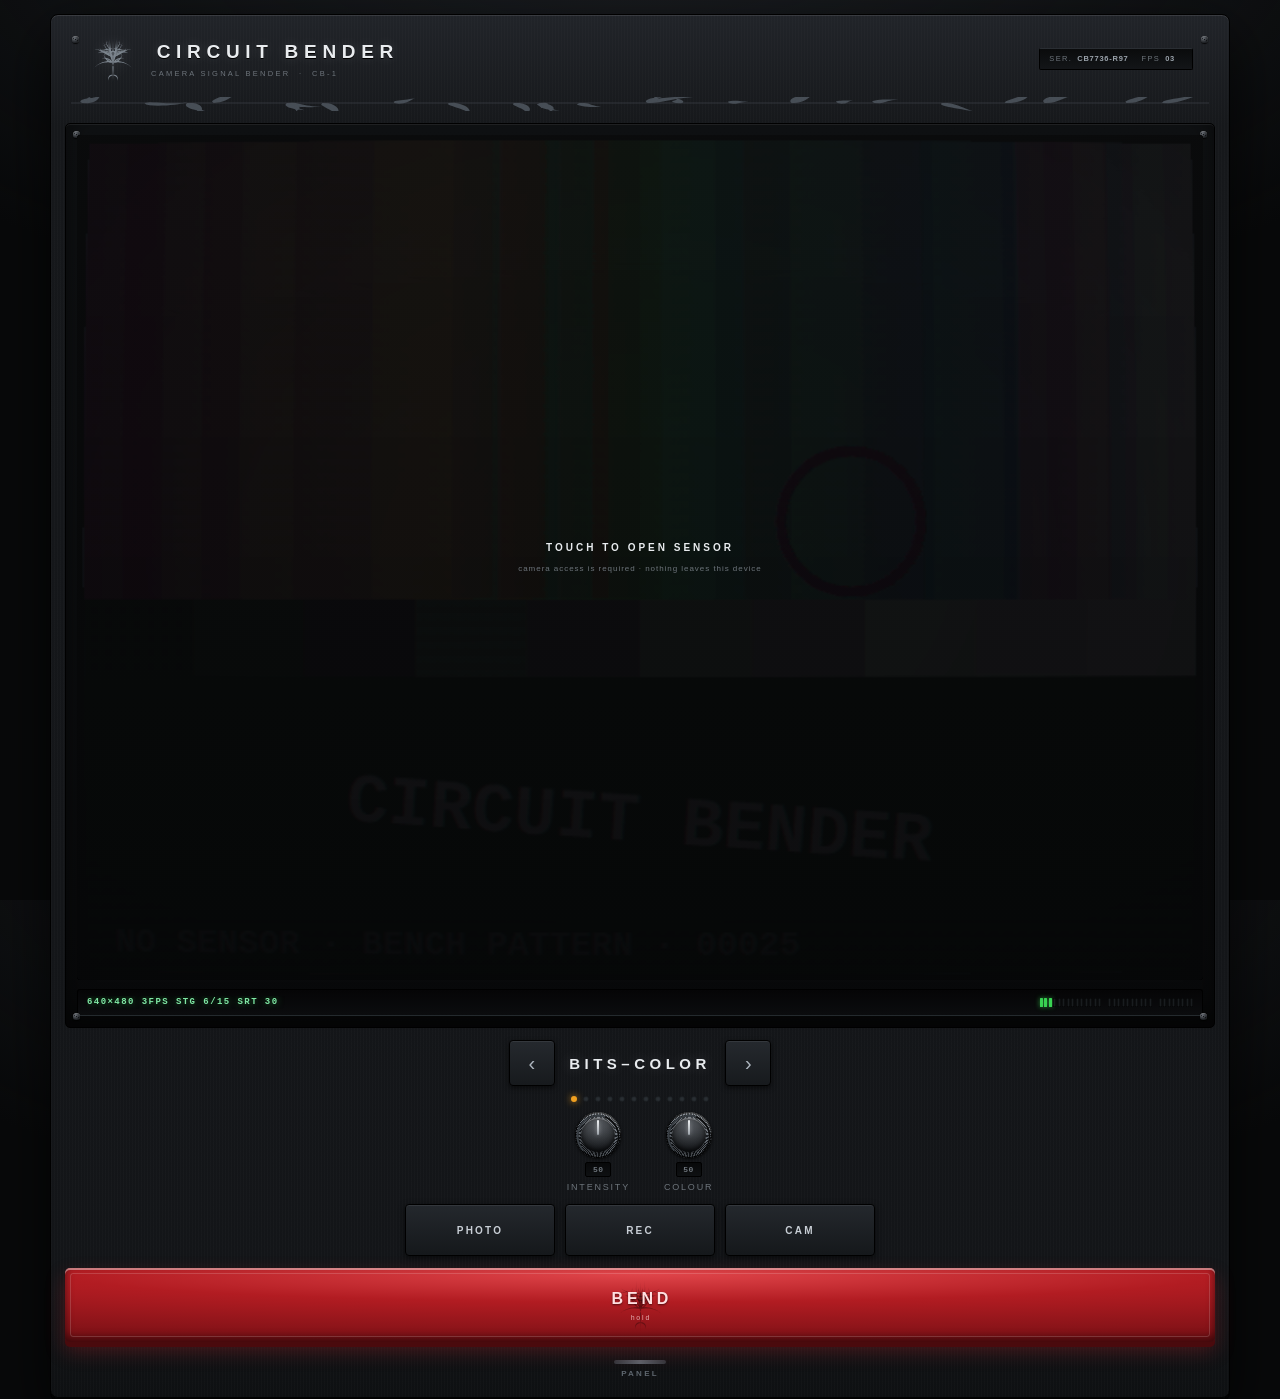
==== index.html @ ca51e0a1 "Decouple the device voice; retune all twelve bends around distinct mechanisms VOICE was applied unde" ====
<!doctype html>
<html lang="en">
<head>
<meta charset="utf-8">
<meta name="viewport" content="width=device-width,initial-scale=1,viewport-fit=cover">
<meta name="theme-color" content="#0d0e10">
<meta name="apple-mobile-web-app-capable" content="yes">
<meta name="apple-mobile-web-app-status-bar-style" content="black-translucent">
<meta name="description" content="CIRCUIT BENDER — bend your live camera signal in real time. Short the pins, turn the knobs, break the picture.">
<title>CIRCUIT BENDER</title>
<link rel="stylesheet" href="assets/css/panel.css?v=25">
<link rel="icon" href="data:image/svg+xml,%3Csvg xmlns='http://www.w3.org/2000/svg' viewBox='0 0 32 32'%3E%3Crect width='32' height='32' fill='%230d0e10'/%3E%3Cpath d='M16 3 L18 14 L27 12 L19 17 L25 26 L16 19 L7 26 L13 17 L5 12 L14 14 Z' fill='%23e8eaed'/%3E%3C/svg%3E">
</head>
<body>

<div class="device">

  <!-- ══ head ══ -->
  <header class="head">
    <i class="screw screw--tl"></i><i class="screw screw--tr"></i>
    <div class="head__mark" id="brandmark"></div>
    <div class="head__id">
      <b class="head__name">CIRCUIT BENDER</b>
      <span class="head__sub">CAMERA SIGNAL BENDER &nbsp;·&nbsp; CB-1</span>
    </div>
    <div class="head__plate">
      <span>SER.</span><b id="serial">——</b>
      <span>FPS</span><b id="fps">00</b>
    </div>
  </header>
  <div class="etch" id="rule-a"></div>

  <!-- ══ front door — twelve shorts, two knobs, the shutter ══ -->
  <section class="front" id="front">

  <section class="screen">
    <div class="screen__bezel">
      <i class="screw screw--tl"></i><i class="screw screw--tr"></i>
      <i class="screw screw--bl"></i><i class="screw screw--br"></i>
      <div class="tube">
        <canvas id="glass"></canvas>
        <div class="tube__glare"></div>
        <div class="flash" id="flash"></div>
        <button class="start" id="start" type="button">
          <b>TOUCH TO OPEN SENSOR</b>
          <em>camera access is required · nothing leaves this device</em>
        </button>
      </div>
      <div class="strip">
        <div class="crt" id="crt">STANDBY</div>
        <div class="meters" id="meters"></div>
      </div>
    </div>
  </section>

    <!-- the twelve, by the pins they short -->
    <div class="bendsel">
      <button class="bendsel__arrow" id="bend-prev" type="button" aria-label="previous bend">&lsaquo;</button>
      <b class="bendsel__name" id="bend-name">&mdash;</b>
      <button class="bendsel__arrow" id="bend-next" type="button" aria-label="next bend">&rsaquo;</button>
    </div>
    <div class="bendsel__dots" id="bend-dots"></div>

    <div class="front__knobs" id="front-knobs"></div>

    <div class="front__row">
      <button class="fbtn" id="b-shot" type="button"><b>PHOTO</b></button>
      <button class="fbtn fbtn--rec" id="b-rec" type="button"><b>REC</b></button>
      <button class="fbtn" id="b-cam" type="button"><b>CAM</b></button>
    </div>

    <button class="big" id="b-bend" type="button">
      <span class="big__ring"></span>
      <b>BEND</b><em>hold</em>
    </button>

    <button class="deep-handle" id="deep-handle" type="button">
      <i></i><span>PANEL</span>
    </button>
  </section>

  <!-- ══ deep layer — the probe, then the knobs it earned ══ -->
  <div class="deep" id="deep">
  <button class="deep-close" id="deep-close" type="button" aria-label="close panel">CLOSE PANEL</button>

  <!-- ══ transport ══ -->
  <section class="transport">
    <div class="transport__grid">
      <button class="pb pb--amber" id="b-scram" type="button"><b>SCRAMBLE</b><em>R</em></button>
      <button class="pb" id="b-hold"  type="button"><b>HOLD</b><em>F</em></button>
      <button class="pb pb--red" id="b-kill"  type="button"><b>KILL</b><em>X</em></button>
      <button class="pb" id="b-qual"  type="button"><b>MID</b><em>res</em></button>
    </div>
  </section>

  <!-- ══ rewire — short two pins of the imaginary sensor chip together ══ -->
  <section class="wire">
    <div class="wire__head">
      <i class="wire__led" id="wire-led"></i>
      <b>REWIRE</b>
      <em>drag one pin onto another to short them · tap a wire to cut it</em>
    </div>

    <div class="chip" id="chip">
      <div class="chip__col chip__col--l" id="pins-l"></div>
      <div class="chip__ic">
        <span class="chip__notch"></span>
        <span class="chip__name">CBX&#8209;01</span>
      </div>
      <div class="chip__col chip__col--r" id="pins-r"></div>
      <svg class="chip__wires" id="chip-wires" aria-hidden="true"></svg>
    </div>

    <div class="wire__read" id="wire-read">CHIP INTACT — NO BRIDGES</div>

    <div class="bay">
      <div class="bay__lab">AUTO<br>MOVE</div>
      <div class="bay__jacks" id="patchbay"></div>
      <div class="bay__hint">drag one onto a knob &rarr; that knob moves by itself. PULL removes it.</div>
    </div>
  </section>

  <div class="etch" id="rule-b"></div>

  <!-- ══ rack ══ -->
  <main class="rack" id="rack"></main>

  <footer class="foot">
    <i class="screw screw--bl"></i><i class="screw screw--br"></i>
    <span>CIRCUIT BENDER CB-1 · NO SIGNAL LEAVES THIS DEVICE · <b id="foot-ser"></b></span>
    <span class="foot__keys">SPACE bend · R scramble · F hold · C frame · V tape · X kill
      &nbsp;|&nbsp; shift-drag = fine · double-click = default · tap a number to type one</span>
  </footer>
  </div><!-- /.deep -->
</div>

<script src="assets/js/sigil.js?v=25"></script>
<script src="assets/js/ui.js?v=25"></script>
<script src="assets/js/engine.js?v=25"></script>
<script src="assets/js/app.js?v=25"></script>
<script>document.getElementById('foot-ser').textContent = localStorage.getItem('circuitbender.serial')||'';</script>
</body>
</html>
---- assets/css/panel.css ----
/* ══════════════════════════════════════════════════════════════
   CIRCUIT BENDER CB-1 — enclosure

   Two references, held together:
   · SONY, c.1981-95 — graphite and brushed silver, ribbed slide switches,
     engraved scales with numerals, tiny wide-tracked type, restraint. The
     object is a real consumer product, not a kitchen-table build.
   · CYBER SIGILISM — the silkscreen. Hairline tapering thorns, barbed
     junctions, a bilateral spine. Grown from the unit's serial, so no two
     panels carry the same marks.
   ══════════════════════════════════════════════════════════════ */

:root{
  --bg:#08090a;
  --case:#141619;
  --panel:#191b1f;
  --panel-hi:#1f2226;
  --inset:#0c0d0f;
  --metal-a:#42464c;
  --metal-b:#22252a;
  --metal-c:#2c3036;
  --edge:#000;
  --hair:rgba(255,255,255,.055);
  --dim:#6d747b;
  --mid:#9aa2aa;
  --hot:#e9ecef;
  --red:#d8232a;
  --grn:#39d353;
  --amb:#f0a020;
  --blu:#4fc8ff;
  --gap:10px;
  --r:3px;
}

*{ box-sizing:border-box; margin:0; padding:0; }
html,body{ height:100%; }
body{
  background:
    radial-gradient(120% 80% at 50% -10%, #1b1e22 0%, transparent 60%),
    var(--bg);
  color:var(--mid);
  font:400 11px/1.4 -apple-system,BlinkMacSystemFont,"Helvetica Neue",Inter,Arial,sans-serif;
  -webkit-font-smoothing:antialiased;
  overscroll-behavior:none;
  -webkit-user-select:none; user-select:none;
  -webkit-tap-highlight-color:transparent;
  padding:14px 12px calc(14px + env(safe-area-inset-bottom));
}
body.is-fault{ filter:saturate(.2); }

/* ── the enclosure ─────────────────────────────────────────── */
.device{
  max-width:1180px; margin:0 auto;
  background:
    /* fine vertical brush, the way a Sony fascia catches light */
    repeating-linear-gradient(90deg, rgba(255,255,255,.014) 0 1px, transparent 1px 3px),
    linear-gradient(180deg, #212429 0%, #16181b 8%, #131518 92%, #0e1012 100%);
  border-radius:8px;
  border:1px solid #000;
  box-shadow:
    inset 0 1px 0 rgba(255,255,255,.10),
    inset 0 -1px 0 rgba(0,0,0,.9),
    0 22px 60px rgba(0,0,0,.75),
    0 2px 0 #000;
  padding:14px;
  position:relative;
}

/* ── screws ───────────────────────────────────────────────── */
.screw{
  position:absolute; width:7px; height:7px; border-radius:50%;
  background:radial-gradient(circle at 35% 30%, #6a6f76, #24272b 62%, #0d0f11);
  box-shadow:inset 0 .5px 0 rgba(255,255,255,.35), 0 1px 1px rgba(0,0,0,.8);
}
.screw::after{
  content:''; position:absolute; inset:2px 1px; border-radius:1px;
  background:linear-gradient(180deg, transparent 42%, rgba(0,0,0,.75) 42% 58%, transparent 58%);
  transform:rotate(28deg);
}
.screw--tl{ left:7px;  top:7px; }
.screw--tr{ right:7px; top:7px; }
.screw--bl{ left:7px;  bottom:7px; }
.screw--br{ right:7px; bottom:7px; }

/* ── head ─────────────────────────────────────────────────── */
.head{
  display:flex; align-items:center; gap:12px;
  padding:4px 22px 12px;
  position:relative;
}
.head__mark{ color:#7d868f; flex:0 0 auto; line-height:0;
  filter:drop-shadow(0 0 8px rgba(233,236,239,.14)); }
.head__id{ flex:1 1 auto; min-width:0; }
.head__name{
  display:block; font-size:19px; font-weight:800; letter-spacing:.30em;
  color:var(--hot); text-indent:.30em;
  text-shadow:0 1px 0 #000, 0 0 14px rgba(233,236,239,.16);
}
.head__sub{
  display:block; font-size:7.5px; letter-spacing:.30em; color:var(--dim);
  margin-top:3px;
}
.head__plate{
  flex:0 0 auto; display:flex; gap:5px; align-items:baseline;
  font-size:7.5px; letter-spacing:.18em; color:var(--dim);
  background:linear-gradient(180deg,#0a0b0c,#131518);
  border:1px solid #000; border-top-color:#2a2e33;
  border-radius:2px; padding:5px 9px;
}
.head__plate b{ color:var(--mid); font-weight:600; letter-spacing:.10em; }
.head__plate span + b{ margin-right:8px; }

/* ── sigil etch rule ──────────────────────────────────────── */
.etch{
  color:#474e56; line-height:0; margin:0 6px 12px;
  height:14px; overflow:hidden;
}
.etch svg{ width:100%; height:14px; display:block; }

/* ── top block: screen beside transport on a desk, stacked on a phone ── */
.top{
  display:grid; gap:12px; margin-bottom:12px;
  grid-template-columns:minmax(0,1.15fr) minmax(0,1fr);
  grid-template-areas:'screen transport' 'screen wire';
  align-items:start;
}
.screen{ grid-area:screen; }
.transport{ grid-area:transport; }
.wire{ grid-area:wire; }
@media (max-width:900px){
  .top{ grid-template-columns:1fr; grid-template-areas:'screen' 'transport' 'wire'; }
}
.screen__bezel{
  position:relative; padding:11px;
  background:linear-gradient(180deg,#0f1113,#08090a);
  border:1px solid #000;
  border-radius:5px;
  box-shadow:inset 0 1px 0 rgba(255,255,255,.07), inset 0 -14px 26px rgba(0,0,0,.55);
}
.tube{
  position:relative; overflow:hidden;
  border-radius:4px;
  background:#000;
  box-shadow:inset 0 0 0 1px #000, inset 0 0 44px rgba(0,0,0,.95);
  aspect-ratio:4/3;
  max-height:min(56vh, 430px);
}
@supports not (aspect-ratio:1){ .tube{ height:340px; } }
#glass{
  display:block; width:100%; height:100%; object-fit:contain;
  image-rendering:auto;
}
.tube__glare{
  position:absolute; inset:0; pointer-events:none;
  background:
    radial-gradient(130% 90% at 50% -18%, rgba(255,255,255,.09), transparent 55%),
    radial-gradient(100% 100% at 50% 50%, transparent 58%, rgba(0,0,0,.55) 100%);
}
.flash{ position:absolute; inset:0; background:#fff; opacity:0; pointer-events:none; }
.flash.go{ animation:fl .22s ease-out; }
@keyframes fl{ from{ opacity:.85 } to{ opacity:0 } }

.start{
  position:absolute; inset:0; display:flex; flex-direction:column;
  align-items:center; justify-content:center; gap:8px;
  background:linear-gradient(180deg,rgba(10,11,12,.94),rgba(6,7,8,.97));
  border:0; cursor:pointer; color:var(--mid); font:inherit;
}
.start b{ font-size:10px; letter-spacing:.30em; color:var(--hot); }
.start em{ font-size:8px; letter-spacing:.12em; font-style:normal; color:var(--dim); }

/* ── CRT readout strip ────────────────────────────────────── */
.strip{
  display:flex; align-items:center; gap:12px; margin-top:9px;
  background:linear-gradient(180deg,#050506,#0b0c0e);
  border:1px solid #000; border-bottom-color:#242a2e;
  border-radius:3px; padding:6px 9px;
}
.crt{
  flex:1 1 auto; min-width:0; overflow:hidden; white-space:nowrap;
  font:600 9px/1.5 ui-monospace,SFMono-Regular,Menlo,monospace;
  letter-spacing:.16em; color:#7fe6a4;
  text-shadow:0 0 7px rgba(57,211,83,.55);
}
.meters{ display:flex; gap:7px; flex:0 0 auto; }
.meter{ display:flex; gap:1.5px; align-items:center; }
.meter i{
  width:3px; height:9px; border-radius:.5px;
  background:#191c1f; box-shadow:inset 0 0 0 .5px #000;
  transition:background .09s linear;
}
.meter i.on{ background:var(--grn); box-shadow:0 0 5px rgba(57,211,83,.75); }
.meter--amber i.on{ background:var(--amb); box-shadow:0 0 5px rgba(240,160,32,.75); }
.meter--red i.on{ background:var(--red); box-shadow:0 0 6px rgba(216,35,42,.85); }

/* ── transport ────────────────────────────────────────────── */
.transport{ display:flex; gap:12px; align-items:stretch; }

.big{
  flex:0 0 auto; width:118px;
  position:relative; border:0; cursor:pointer; font:inherit;
  border-radius:5px; padding:14px 0 12px;
  color:#ffdfe0;
  background:
    radial-gradient(120% 90% at 50% 8%, #e0454a 0%, #b21c22 42%, #7d1116 100%);
  box-shadow:
    inset 0 2px 0 rgba(255,255,255,.42),
    inset 0 -4px 8px rgba(0,0,0,.55),
    0 5px 0 #4a0a0d,
    0 9px 20px rgba(216,35,42,.28);
  transition:transform .05s, box-shadow .05s;
  touch-action:none;
}
.big b{ display:block; font-size:16px; font-weight:800; letter-spacing:.24em; text-indent:.24em;
        text-shadow:0 1px 2px rgba(0,0,0,.55); }
.big em{ display:block; font-style:normal; font-size:7px; letter-spacing:.26em;
         opacity:.72; margin-top:3px; text-indent:.26em; }
.big__ring{
  position:absolute; inset:5px; border-radius:3px;
  border:1px solid rgba(255,255,255,.16); pointer-events:none;
}
.big__sig{
  position:absolute; inset:0; display:flex; align-items:center; justify-content:center;
  pointer-events:none; color:rgba(0,0,0,.30); line-height:0;
}
.big__sig svg{ width:78%; height:78%; }
.big b, .big em{ position:relative; z-index:1; }
.big.on{
  transform:translateY(4px);
  box-shadow:inset 0 2px 0 rgba(255,255,255,.28), inset 0 -2px 6px rgba(0,0,0,.6),
             0 1px 0 #4a0a0d, 0 0 34px rgba(255,60,66,.6);
}

.transport__grid{
  flex:1 1 auto; display:grid; gap:6px;
  grid-template-columns:repeat(auto-fit,minmax(76px,1fr));
}
.pb{
  border:1px solid #000; border-radius:3px; cursor:pointer; font:inherit;
  padding:8px 4px 6px; color:var(--mid);
  background:linear-gradient(180deg,#2b2f34 0%,#1c1f23 52%,#15171a 100%);
  box-shadow:inset 0 1px 0 rgba(255,255,255,.16), inset 0 -2px 4px rgba(0,0,0,.5), 0 2px 0 #000;
  transition:transform .05s, box-shadow .05s, color .12s;
}
.pb b{ display:block; font-size:8.5px; font-weight:700; letter-spacing:.17em; }
.pb em{ display:block; font-style:normal; font-size:6.5px; letter-spacing:.2em;
        color:#565d64; margin-top:3px; }
.pb:active{ transform:translateY(2px); box-shadow:inset 0 1px 3px rgba(0,0,0,.7); }
.pb.on{ color:var(--hot); box-shadow:inset 0 0 0 1px rgba(255,255,255,.14),
        inset 0 1px 0 rgba(255,255,255,.2), 0 0 16px rgba(233,236,239,.14), 0 2px 0 #000; }
.pb--red.on, .pb--rec.on{ color:#ffd9da; background:linear-gradient(180deg,#8e191e,#5d1114);
        box-shadow:0 0 20px rgba(216,35,42,.55), inset 0 1px 0 rgba(255,255,255,.25); }
.pb--rec.on b::before{
  content:'●'; color:#ff4b52; margin-right:5px; animation:blip 1s steps(2,end) infinite;
}
@keyframes blip{ 50%{ opacity:.15 } }
.pb--amber:active{ color:var(--amb); }

/* ── patch bay ────────────────────────────────────────────── */
.bay{
  display:flex; align-items:center; gap:12px;
  background:linear-gradient(180deg,#111316,#0b0c0e);
  border:1px solid #000; border-top-color:#262a2f; border-radius:4px;
  padding:8px 11px;
}
.bay__lab{
  flex:0 0 auto; font-size:7px; font-weight:700; letter-spacing:.22em;
  color:var(--dim); line-height:1.5;
}
.bay__jacks{ display:flex; gap:9px; flex:0 0 auto; }
.bay__hint{
  flex:1 1 auto; text-align:right; font-size:7px; letter-spacing:.14em; color:#4d545a;
}
.jack{
  --c:#4fc8ff;
  display:flex; flex-direction:column; align-items:center; gap:4px;
  background:none; border:0; cursor:pointer; font:inherit; padding:2px;
}
.jack__hole{
  width:19px; height:19px; border-radius:50%;
  background:radial-gradient(circle at 50% 42%, #000 0 32%, #35393f 34%, #1a1d21 62%, #0a0b0c 100%);
  box-shadow:inset 0 1px 0 rgba(255,255,255,.22), 0 1px 2px rgba(0,0,0,.8);
  display:block; transition:box-shadow .14s;
}
.jack__cap{ font-size:6.5px; letter-spacing:.16em; color:var(--dim); }
.jack.armed .jack__hole{
  box-shadow:inset 0 1px 0 rgba(255,255,255,.22), 0 0 0 2px var(--c), 0 0 16px var(--c);
}
.jack.armed .jack__cap{ color:var(--hot); }
.jack--clr{ --c:#8a9199; }
body.is-patching .mod__body{ cursor:crosshair; }
body.is-patching .knob, body.is-patching .fader{ box-shadow:0 0 0 1px rgba(255,255,255,.2); }

/* ── rack ─────────────────────────────────────────────────── */
.rack{
  position:relative;
  display:grid; gap:var(--gap);
  grid-template-columns:repeat(auto-fill,minmax(215px,1fr));
  align-items:start;
}
/* the silkscreen: one large grown sigil sitting under the whole rack, at the
   threshold of visible — the way a real fascia carries a printed mark */
.rack__wash{
  position:absolute; inset:-10px; pointer-events:none; z-index:0;
  color:#22262b; display:flex; align-items:center; justify-content:center;
  overflow:hidden;
}
.rack__wash svg{ width:min(78%,760px); height:auto; opacity:.5; }
.mod{ position:relative; z-index:1; }
.mod{
  background:linear-gradient(180deg,var(--panel-hi) 0%,var(--panel) 18%,#141619 100%);
  border:1px solid #000; border-top-color:#2b2f35;
  border-radius:var(--r);
  box-shadow:inset 0 1px 0 rgba(255,255,255,.07), 0 2px 6px rgba(0,0,0,.5);
  padding:8px 9px 11px;
  transition:opacity .18s, filter .18s;
}
.mod--wide{ grid-column:span 2; }
.mod.off{ opacity:.34; filter:grayscale(1) brightness(.8); }

.mod__head{
  display:flex; align-items:center; gap:8px;
  padding-bottom:7px; margin-bottom:9px;
  border-bottom:1px solid rgba(255,255,255,.05);
  box-shadow:0 1px 0 rgba(0,0,0,.55);
}
.mod__name{ flex:1 1 auto; min-width:0; }
.mod__name b{ display:block; font-size:8.5px; font-weight:700; letter-spacing:.2em; color:var(--mid); }
.mod__name em{ display:block; font-style:normal; font-size:6.5px; letter-spacing:.12em;
               color:#4e555c; margin-top:2px; }
.mod__sigil{ flex:0 0 auto; color:#3f464e; line-height:0; opacity:.9; }
.mod.off .mod__sigil{ color:#22262a; }

.mod__body{
  display:flex; flex-wrap:wrap; gap:12px 14px; align-items:flex-start;
}

/* ── control shell ────────────────────────────────────────── */
.ctl{
  --patch:transparent;
  flex:0 0 auto;
  display:flex; flex-direction:column; align-items:center; gap:4px;
  position:relative;
}
.ctl__cap{
  font-size:6.5px; letter-spacing:.16em; color:var(--dim);
  text-align:center; white-space:nowrap; max-width:88px; overflow:hidden;
  text-overflow:ellipsis;
}
.ctl.is-patched .ctl__cap{ color:var(--hot); }
.ctl.is-patched::after{
  content:''; position:absolute; left:50%; top:-3px; width:5px; height:5px;
  margin-left:-2.5px; border-radius:50%;
  background:var(--patch); box-shadow:0 0 7px var(--patch);
}
/* the live value, always visible — not a tooltip that appears on drag */
.num{
  font:600 8px/1 ui-monospace,SFMono-Regular,Menlo,monospace;
  letter-spacing:.06em; color:var(--dim);
  background:linear-gradient(180deg,#08090a,#0e1012);
  border:1px solid #000; border-radius:2px;
  padding:2.5px 5px; cursor:text; min-width:26px; text-align:center;
  transition:color .12s, box-shadow .12s;
}
.ctl:not(.is-zero) .num{ color:#8fe6b0; box-shadow:inset 0 0 8px rgba(57,211,83,.14); }

/* ── KNOB ─────────────────────────────────────────────────── */
/* aspect-ratio pinned AND flex frozen. inside a flex column a knob will
   otherwise be squashed to an ellipse the instant the row runs tight —
   which is exactly what happened before. */
.knob{
  --d:46px; --t:0;
  position:relative;
  width:var(--d); height:var(--d);
  min-width:var(--d); min-height:var(--d);
  aspect-ratio:1 / 1;
  flex:0 0 auto;
  cursor:ns-resize; touch-action:none;
  border-radius:50%;
  outline:none;
}
.knob__arc{ position:absolute; inset:-4px; width:calc(100% + 8px); height:calc(100% + 8px);
            pointer-events:none; overflow:visible; }
.knob__trk{ fill:none; stroke:#0a0b0c; stroke-width:3.2; stroke-linecap:round; }
.knob__val{
  fill:none; stroke:var(--grn); stroke-width:3.2; stroke-linecap:round;
  stroke-dasharray:0 199;
  filter:drop-shadow(0 0 3px rgba(57,211,83,.65));
  transition:stroke-dasharray .04s linear;
}
.ctl.is-zero .knob__val{ stroke:#3a4046; filter:none; }
.ctl.is-patched .knob__val{ stroke:var(--patch); filter:drop-shadow(0 0 4px var(--patch)); }

.knob__ring{
  position:absolute; inset:0; border-radius:50%;
  background:
    /* the fine ribbed collar — Sony's knurl, not a chunky synth grip */
    repeating-conic-gradient(from 0deg,
      #6e757d 0deg 2.2deg, #191c20 2.2deg 4.4deg);
  box-shadow:inset 0 0 0 1px #000, 0 1px 3px rgba(0,0,0,.85);
}
/* a soft top-light across the collar so it reads as a turned metal edge
   rather than a flat dazzle pattern */
.knob__ring::after{
  content:''; position:absolute; inset:0; border-radius:50%;
  background:linear-gradient(200deg, rgba(255,255,255,.34) 0%, rgba(255,255,255,0) 42%,
                             rgba(0,0,0,.55) 100%);
}
.knob__body{
  position:absolute; inset:6px; border-radius:50%;
  background:
    linear-gradient(180deg, rgba(255,255,255,.13), rgba(0,0,0,.3)),
    radial-gradient(circle at 50% 32%, #4a4f56 0%, #2b2f34 46%, #1a1d21 76%, #101214 100%);
  box-shadow:
    inset 0 1px 0 rgba(255,255,255,.30),
    inset 0 -2px 5px rgba(0,0,0,.7),
    0 1px 2px rgba(0,0,0,.6);
}
.knob__ptr{
  position:absolute; left:50%; top:50%;
  width:2px; height:44%;
  transform-origin:50% 100%;
  transform:translate(-50%,-100%) rotate(-138deg);
  background:linear-gradient(180deg,#f2f4f6,#9aa1a8);
  border-radius:1px;
  box-shadow:0 0 4px rgba(255,255,255,.35);
}
.knob:focus-visible{ box-shadow:0 0 0 2px var(--blu); }
.knob.is-live .knob__body{ box-shadow:inset 0 1px 0 rgba(255,255,255,.4),
                           inset 0 -2px 5px rgba(0,0,0,.7), 0 0 14px rgba(79,200,255,.35); }

/* ── SLIDE SWITCH — the Sony control ──────────────────────── */
.ctl--slide{ --n:2; --tw:24px; width:calc(var(--n) * 30px + 16px); max-width:158px; }
.slide{
  width:100%; padding:3px; cursor:ew-resize; touch-action:none; outline:none;
  border-radius:3px;
}
.slide__track{
  position:relative; height:22px; border-radius:2px;
  background:linear-gradient(180deg,#060708,#101214);
  box-shadow:inset 0 1px 3px rgba(0,0,0,.9), inset 0 -1px 0 rgba(255,255,255,.06);
}
.slide__thumb{
  position:absolute; top:2px; bottom:2px; left:1px; width:var(--tw);
  border-radius:2px;
  display:flex; align-items:center; justify-content:center; gap:2px;
  background:linear-gradient(180deg,#3c4147 0%,#292d32 55%,#1a1d21 100%);
  box-shadow:inset 0 1px 0 rgba(255,255,255,.4), inset 0 -2px 4px rgba(0,0,0,.6),
             0 1px 2px rgba(0,0,0,.75);
  transition:left .11s cubic-bezier(.3,1.4,.5,1);
}
.slide__thumb i{
  width:1.5px; height:11px; border-radius:.5px;
  background:linear-gradient(180deg,rgba(255,255,255,.30),rgba(0,0,0,.55));
}
.slide.is-live .slide__thumb{ transition:none; box-shadow:inset 0 1px 0 rgba(255,255,255,.5),
                              0 0 12px rgba(79,200,255,.4); }
.slide:focus-visible .slide__track{ box-shadow:0 0 0 2px var(--blu); }
.slide__marks{
  display:flex; width:100%; padding:0 2px; margin-top:1px;
}
.slide__mark{
  font-size:5.5px; letter-spacing:.04em; color:#4b5158; cursor:pointer;
  padding:3px 0 0; position:relative; flex:1 1 0; text-align:center;
  white-space:nowrap;
}
.slide__mark::before{
  content:''; position:absolute; left:50%; top:-2px; width:1px; height:3px;
  background:#3a4046;
}
.slide__mark.on{ color:var(--hot); }
.slide__mark.on::before{ background:var(--grn); box-shadow:0 0 4px var(--grn); }

/* ── FADER — engraved 0–10 scale, Sony volume ─────────────── */
.ctl--fader{ --ch:19px; }
.fader{
  position:relative; display:flex; gap:5px; height:80px;
  cursor:ns-resize; touch-action:none; outline:none;
}
.fader__scale{ position:relative; width:13px; }
.fader__tick{
  position:absolute; right:0; width:5px; height:1px; background:#3d434a;
  transform:translateY(50%);
}
.fader__tick.maj{ width:8px; background:#5b626a; }
.fader__tick b{
  position:absolute; right:9px; top:-4.5px;
  font-size:5.5px; font-weight:600; color:#565d65; letter-spacing:0;
}
.fader__slot{
  position:relative; width:22px; border-radius:2px;
  background:linear-gradient(90deg,#0a0b0c,#141619 45%,#0a0b0c);
  box-shadow:inset 0 0 0 1px #000, inset 1px 0 3px rgba(0,0,0,.8);
}
.fader__slot::before{
  content:''; position:absolute; left:50%; top:6px; bottom:6px; width:2px;
  margin-left:-1px; border-radius:1px;
  background:linear-gradient(180deg,#000,#1a1d21);
  box-shadow:inset 0 0 2px rgba(0,0,0,.9);
}
.fader__cap{
  position:absolute; left:-2px; right:-2px; height:var(--ch);
  display:flex; flex-direction:column; align-items:center; justify-content:center; gap:2px;
  border-radius:2px;
  background:linear-gradient(180deg,#4a4f56 0%,#2d3137 48%,#191c20 100%);
  box-shadow:inset 0 1px 0 rgba(255,255,255,.42), inset 0 -2px 4px rgba(0,0,0,.6),
             0 2px 4px rgba(0,0,0,.8);
}
.fader__cap i{ width:12px; height:1.5px; border-radius:.5px;
               background:linear-gradient(180deg,rgba(255,255,255,.28),rgba(0,0,0,.5)); }
.fader__cap::after{
  content:''; position:absolute; left:2px; right:2px; height:1px;
  background:var(--grn); box-shadow:0 0 5px var(--grn);
}
.ctl.is-zero .fader__cap::after{ background:#3a4046; box-shadow:none; }
.fader.is-live .fader__cap{ box-shadow:inset 0 1px 0 rgba(255,255,255,.5), 0 0 14px rgba(79,200,255,.4); }
.fader:focus-visible .fader__slot{ box-shadow:0 0 0 2px var(--blu); }

/* ── ROCKER ───────────────────────────────────────────────── */
.rock{ display:flex; align-items:center; gap:6px; flex:0 0 auto; }
.rock__sw{
  position:relative; width:26px; height:15px; padding:0; border:1px solid #000;
  border-radius:2px; cursor:pointer;
  background:linear-gradient(180deg,#0a0b0c,#141619);
  box-shadow:inset 0 1px 3px rgba(0,0,0,.85);
}
.rock__sw i{
  position:absolute; top:1px; bottom:1px; left:1px; width:11px; border-radius:1.5px;
  background:linear-gradient(180deg,#4d5259,#2a2e33 55%,#1a1d21);
  box-shadow:inset 0 1px 0 rgba(255,255,255,.42), 0 1px 2px rgba(0,0,0,.7);
  transition:left .13s cubic-bezier(.3,1.5,.5,1);
}
.rock.on .rock__sw i{ left:calc(100% - 12px); }
.rock__led{
  width:5px; height:5px; border-radius:50%; flex:0 0 auto;
  background:#1a1d20; box-shadow:inset 0 0 0 .5px #000;
  transition:background .12s, box-shadow .12s;
}
.rock.on .rock__led{ background:var(--grn); box-shadow:0 0 7px rgba(57,211,83,.85); }
.rock__cap{ font-size:6.5px; letter-spacing:.16em; color:var(--dim); }
.rock--mod{ margin-right:2px; }

/* ── foot ─────────────────────────────────────────────────── */
.foot{
  position:relative; margin-top:14px; padding:11px 22px 4px;
  border-top:1px solid rgba(255,255,255,.05);
  display:flex; flex-wrap:wrap; gap:6px 16px; justify-content:space-between;
  font-size:6.5px; letter-spacing:.16em; color:#464d54;
}
.foot b{ color:var(--dim); font-weight:600; }
.foot__keys{ color:#3d444a; }

/* ── phone ────────────────────────────────────────────────── */
@media (max-width:720px){
  body{ padding:8px 7px calc(10px + env(safe-area-inset-bottom)); }
  .device{ padding:9px; border-radius:6px; }
  .head{ padding:2px 16px 9px; gap:9px; }
  .head__name{ font-size:15px; letter-spacing:.22em; text-indent:.22em; }
  .head__sub{ font-size:6.5px; letter-spacing:.2em; }
  .head__plate{ padding:4px 7px; }
  .rack{ grid-template-columns:repeat(auto-fill,minmax(158px,1fr)); gap:7px; }
  .mod--wide{ grid-column:span 2; }
  .mod__body{ gap:10px 11px; }
  .knob{ --d:42px; }
  .big{ width:96px; }
  .big b{ font-size:14px; }
  .transport__grid{ grid-template-columns:repeat(auto-fit,minmax(60px,1fr)); }
  .bay{ flex-wrap:wrap; }
  .bay__hint{ flex-basis:100%; text-align:left; }
  .ctl--slide{ width:calc(var(--n) * 26px + 12px); --tw:22px; }
}
@media (max-width:400px){
  .rack{ grid-template-columns:repeat(auto-fill,minmax(140px,1fr)); }
  .knob{ --d:38px; }
}

@media (prefers-reduced-motion:reduce){
  *{ animation-duration:.01ms !important; transition-duration:.01ms !important; }
}


/* ── REWIRE — the sensor chip, and the wires you bridge across it ─────────
   This is the manual circuit-bend: every pin is a real parameter of the
   signal path, and a wire between two of them SHORTS them — it forces both
   stages live regardless of their rocker, injects its own wandering current,
   and cross-couples the pair so each drives the other. Bridging is the only
   control here that overrides a switch rather than obeying it. */
.wire{
  display:flex; flex-direction:column; gap:10px;
  background:linear-gradient(180deg,#1e2126 0%,#16181b 100%);
  border:1px solid #0a0b0c; border-radius:5px;
  padding:11px 13px 12px;
  box-shadow:inset 0 1px 0 rgba(255,255,255,.05), 0 2px 7px rgba(0,0,0,.5);
}
.wire__head{ display:flex; align-items:center; gap:8px; flex-wrap:wrap; }
.wire__head b{
  font-size:10px; letter-spacing:.24em; color:#c8ced5; font-weight:700;
}
.wire__head em{
  font-style:normal; font-size:7.5px; letter-spacing:.09em; color:#5e666e;
}
.wire__led{
  width:7px; height:7px; border-radius:50%; flex:0 0 auto;
  background:#2a2f34; box-shadow:inset 0 0 2px #000;
}
.wire__led.on{
  background:#f0a020;
  box-shadow:0 0 7px rgba(240,160,32,.85), inset 0 0 2px rgba(0,0,0,.5);
}

.chip{
  position:relative;
  display:grid; grid-template-columns:1fr auto 1fr;
  align-items:center; padding:4px 0 2px;
  touch-action:none;
}
.chip__col{ display:flex; flex-direction:column; gap:9px; }
.chip__ic{
  position:relative; width:76px; min-height:148px; border-radius:4px;
  background:linear-gradient(158deg,#2b2f35 0%,#191c1f 58%,#131517 100%);
  border:1px solid #000;
  display:flex; align-items:center; justify-content:center;
  box-shadow:inset 0 1px 0 rgba(255,255,255,.07),
             inset 0 -1px 0 rgba(0,0,0,.6),
             0 3px 9px rgba(0,0,0,.6);
}
/* the orientation notch every real DIP package carries */
.chip__notch{
  position:absolute; top:-1px; left:50%; transform:translateX(-50%);
  width:16px; height:8px; border-radius:0 0 9px 9px;
  background:#0d0f11; box-shadow:inset 0 -1px 0 rgba(255,255,255,.06);
}
.chip__name{
  font-size:8px; letter-spacing:.18em; color:#7b838c; font-weight:600;
  transform:rotate(-90deg); white-space:nowrap;
}

.pin{
  display:flex; align-items:center; gap:5px;
  background:none; border:0; padding:2px 0; margin:0;
  cursor:crosshair; touch-action:none; -webkit-tap-highlight-color:transparent;
}
.chip__col--l .pin{ flex-direction:row;         justify-content:flex-end; }
.chip__col--r .pin{ flex-direction:row-reverse; justify-content:flex-end; }
.pin__name{
  font-size:7.5px; letter-spacing:.1em; color:#8b939c; font-weight:600;
  min-width:24px;
}
.chip__col--l .pin__name{ text-align:right; }
.chip__col--r .pin__name{ text-align:left; }
.pin__lead{
  width:14px; height:2px; flex:0 0 auto;
  background:linear-gradient(90deg,#3f454c,#828a94);
}
.pin__pad{
  width:12px; height:12px; border-radius:2px; flex:0 0 auto;
  background:radial-gradient(circle at 34% 28%, #a4adb7, #4d545c 58%, #23262a);
  border:1px solid #000;
  box-shadow:inset 0 1px 0 rgba(255,255,255,.28), 0 1px 2px rgba(0,0,0,.6);
}
.pin.is-live .pin__pad{
  background:radial-gradient(circle at 34% 28%, #ffdca8, #f0a020 55%, #7c4f08);
  box-shadow:0 0 8px rgba(240,160,32,.75), inset 0 1px 0 rgba(255,255,255,.4);
}
.pin.is-live .pin__name{ color:#d8b070; }
.pin.is-arm .pin__pad{
  background:radial-gradient(circle at 34% 28%, #cdeeff, #4fc8ff 55%, #0b4d6b);
  box-shadow:0 0 10px rgba(79,200,255,.95);
}
.chip.is-wiring .pin__pad{ transform:scale(1.12); }

.chip__wires{
  position:absolute; inset:0; width:100%; height:100%;
  pointer-events:none; overflow:visible;
}
.chip__wires path{
  fill:none; stroke:#f0a020; stroke-width:2.1; stroke-linecap:round;
  filter:drop-shadow(0 0 4px rgba(240,160,32,.5));
  pointer-events:stroke; cursor:pointer;
}
.chip__wires path:hover{ stroke:#ff6a3d; stroke-width:3; }
.chip__wires path.is-drag{
  stroke:#4fc8ff; stroke-dasharray:5 4; pointer-events:none;
  filter:drop-shadow(0 0 5px rgba(79,200,255,.6));
}

.wire__read{
  font-size:7.5px; letter-spacing:.13em; color:#6d757d;
  border-top:1px solid #0d0f11; padding-top:8px;
}
.wire__read b{ color:#f0a020; font-weight:600; }

/* the patch bay now lives inside the rewire panel as a slim strip */
.wire .bay{
  margin:0; padding:9px 0 0; border-top:1px solid #0d0f11;
  background:none; border-radius:0; box-shadow:none;
}

/* jack dragged onto a knob */
.jack__drag{
  position:fixed; z-index:99; pointer-events:none;
  transform:translate(-50%,-50%);
  padding:3px 7px; border-radius:3px;
  font-size:7.5px; letter-spacing:.14em; font-weight:700;
  color:#0b0c0d; background:var(--c);
  box-shadow:0 2px 8px rgba(0,0,0,.7);
}
.ctl.is-target .knob__ring,
.ctl.is-target .fader{
  box-shadow:0 0 0 2px #4fc8ff, 0 0 12px rgba(79,200,255,.8);
}


/* ── thumbs, not cursors ─────────────────────────────────────────────
   Every one of these was under the 44px a fingertip actually needs. The
   visible part keeps its size; an invisible pad carries the hit area. */
.pin{ position:relative; }
.pin::after{
  content:''; position:absolute; top:50%; left:50%;
  width:46px; height:38px; transform:translate(-50%,-50%);
}
.jack{ position:relative; }
.jack::after{
  content:''; position:absolute; top:50%; left:50%;
  width:46px; height:46px; transform:translate(-50%,-50%);
}
.rock__sw{ position:relative; }
.rock__sw::after{
  content:''; position:absolute; top:50%; left:50%;
  width:46px; height:44px; transform:translate(-50%,-50%);
}
/* a 2px wire is impossible to hit; widen the strike without redrawing it */
.chip__wires path{ stroke-width:2.1; }
.chip__wires path.hit{ stroke:transparent; stroke-width:22; filter:none; }

@media (max-width:720px){
  /* 5.5px type is unreadable on glass */
  .pin__name{ font-size:9px; }
  .slide__mark{ font-size:7.5px; }
  .bay__hint, .wire__head em, .wire__read{ font-size:9px; }
  .ctl__cap{ font-size:8.5px; }
}

/* ══ FRONT DOOR ═══════════════════════════════════════════════════════
   What a phone sees before any swipe: the picture, which of the twelve
   shorts is soldered in, two knobs, and the shutter. */
.front{
  display:flex; flex-direction:column; gap:10px;
  padding-bottom:4px;
}
.front .screen{ margin:0; }

.bendsel{
  display:flex; align-items:center; justify-content:center; gap:14px;
  margin-top:2px;
}
.bendsel__name{
  font-size:15px; letter-spacing:.30em; font-weight:700;
  color:#e9ecef; min-width:9.5em; text-align:center;
  text-shadow:0 0 14px rgba(233,236,239,.20);
}
.bendsel__arrow{
  width:46px; height:46px; flex:0 0 auto;
  background:linear-gradient(180deg,#25292e,#171a1d);
  border:1px solid #000; border-radius:4px; color:#aeb6bf;
  font-size:20px; line-height:1; cursor:pointer;
  box-shadow:inset 0 1px 0 rgba(255,255,255,.07), 0 2px 5px rgba(0,0,0,.55);
}
.bendsel__arrow:active{ background:linear-gradient(180deg,#171a1d,#25292e); }
.bendsel__dots{ display:flex; justify-content:center; gap:6px; }
.dot{
  width:6px; height:6px; border-radius:50%;
  background:#2a2f34; box-shadow:inset 0 0 2px #000;
}
.dot.on{
  background:#f0a020;
  box-shadow:0 0 7px rgba(240,160,32,.85);
}

.front__knobs{ display:flex; justify-content:center; gap:34px; margin-top:2px; }
.ctl--big{ --d:84px; }
.ctl--big .ctl__cap{ font-size:9px; letter-spacing:.2em; }

.front__row{ display:flex; justify-content:center; gap:10px; }
.fbtn{
  flex:1 1 0; max-width:150px; min-height:52px;
  background:linear-gradient(180deg,#24282d,#15181b);
  border:1px solid #000; border-radius:4px; cursor:pointer;
  box-shadow:inset 0 1px 0 rgba(255,255,255,.07), 0 2px 6px rgba(0,0,0,.55);
}
.fbtn b{ font-size:10px; letter-spacing:.22em; color:#c8ced5; font-weight:700; }
.fbtn:active{ background:linear-gradient(180deg,#15181b,#24282d); }
.fbtn--rec.on b{ color:#ff5a4d; }

.front .big{ width:100%; max-width:none; min-height:86px; margin:2px 0 0; }

.deep-handle{
  display:flex; flex-direction:column; align-items:center; gap:5px;
  background:none; border:0; cursor:pointer; padding:8px 0 2px;
  color:#5e666e; font-size:8px; letter-spacing:.28em; font-weight:700;
}
.deep-handle i{
  width:52px; height:4px; border-radius:2px; display:block;
  background:linear-gradient(90deg,#31363c,#5a626b,#31363c);
}

/* ══ DEEP LAYER — the probe first, then the knobs it earned ═══════════ */
.deep{
  position:fixed; left:0; right:0; bottom:0; z-index:40;
  height:80vh; overflow-y:auto; -webkit-overflow-scrolling:touch;
  padding:0 12px 22px;
  background:linear-gradient(180deg,#141619 0%,#0f1113 100%);
  border-top:1px solid #000;
  box-shadow:0 -14px 40px rgba(0,0,0,.75);
  transform:translateY(101%);
  transition:transform .32s cubic-bezier(.4,.0,.2,1);
  visibility:hidden;
}
body.panel-open .deep{ transform:translateY(0); visibility:visible; }
.deep-close{
  position:sticky; top:0; z-index:2; width:100%;
  padding:13px 0 11px; margin-bottom:6px;
  background:linear-gradient(180deg,#191c1f,#141619);
  border:0; border-bottom:1px solid #000; cursor:pointer;
  color:#8b939c; font-size:9px; letter-spacing:.28em; font-weight:700;
}
/* the chip comes first down here — the short is found before the knob */
.deep .wire{ order:-1; margin-bottom:12px; }
.deep .transport{ margin-bottom:12px; }

@media (prefers-reduced-motion: reduce){
  .deep{ transition:none; }
}

/* ── the front door is one screenful, always ──────────────────────────
   The shutter must be reachable with a thumb without scrolling, so the
   picture takes whatever height is left rather than dictating it. */
/* height comes from .device alone — setting it here too made the front a
   full viewport BELOW the header, and the picture swallowed the overflow */
.front{ justify-content:flex-start; }
.front .screen{ flex:1 1 auto; min-height:120px; display:flex; }
.front .screen__bezel{ flex:1 1 auto; display:flex; flex-direction:column; min-height:0; }
.front .tube{ aspect-ratio:auto; flex:1 1 auto; min-height:0; max-height:none; }
.front__knobs{ margin-top:0; }
.front .big{ min-height:74px; }

/* the wordmark must not wrap on a phone */
.head__name{ white-space:nowrap; }
@media (max-width:480px){
  .head__name{ font-size:15px; letter-spacing:.18em; }
  .head__sub{ font-size:6.5px; letter-spacing:.14em; }
  .bendsel__name{ font-size:13px; letter-spacing:.22em; min-width:8.5em; }
  .ctl--big{ --d:70px; }
  .front__knobs{ gap:26px; }
  .fbtn{ min-height:46px; }
  .front .big{ min-height:62px; }
  .device{ padding:8px 8px 10px; }
}

/* the device is the viewport; the front door fills whatever the header leaves */
.device{ min-height:100svh; min-height:100dvh; display:flex; flex-direction:column; }
.front{ flex:1 1 auto; min-height:0; }
.deep .foot{ margin-top:14px; }

/* the wordmark was running under the serial plate on a phone */
@media (max-width:480px){
  .head{ flex-wrap:wrap; row-gap:6px; }
  .head__id{ flex:1 1 auto; min-width:0; }
  .head__sub{ white-space:nowrap; overflow:hidden; text-overflow:ellipsis; }
  .head__plate{ flex:0 0 auto; font-size:7.5px; padding:4px 7px; }
  .head__mark{ width:34px; }
  .head__mark svg{ width:34px; height:34px; }
}
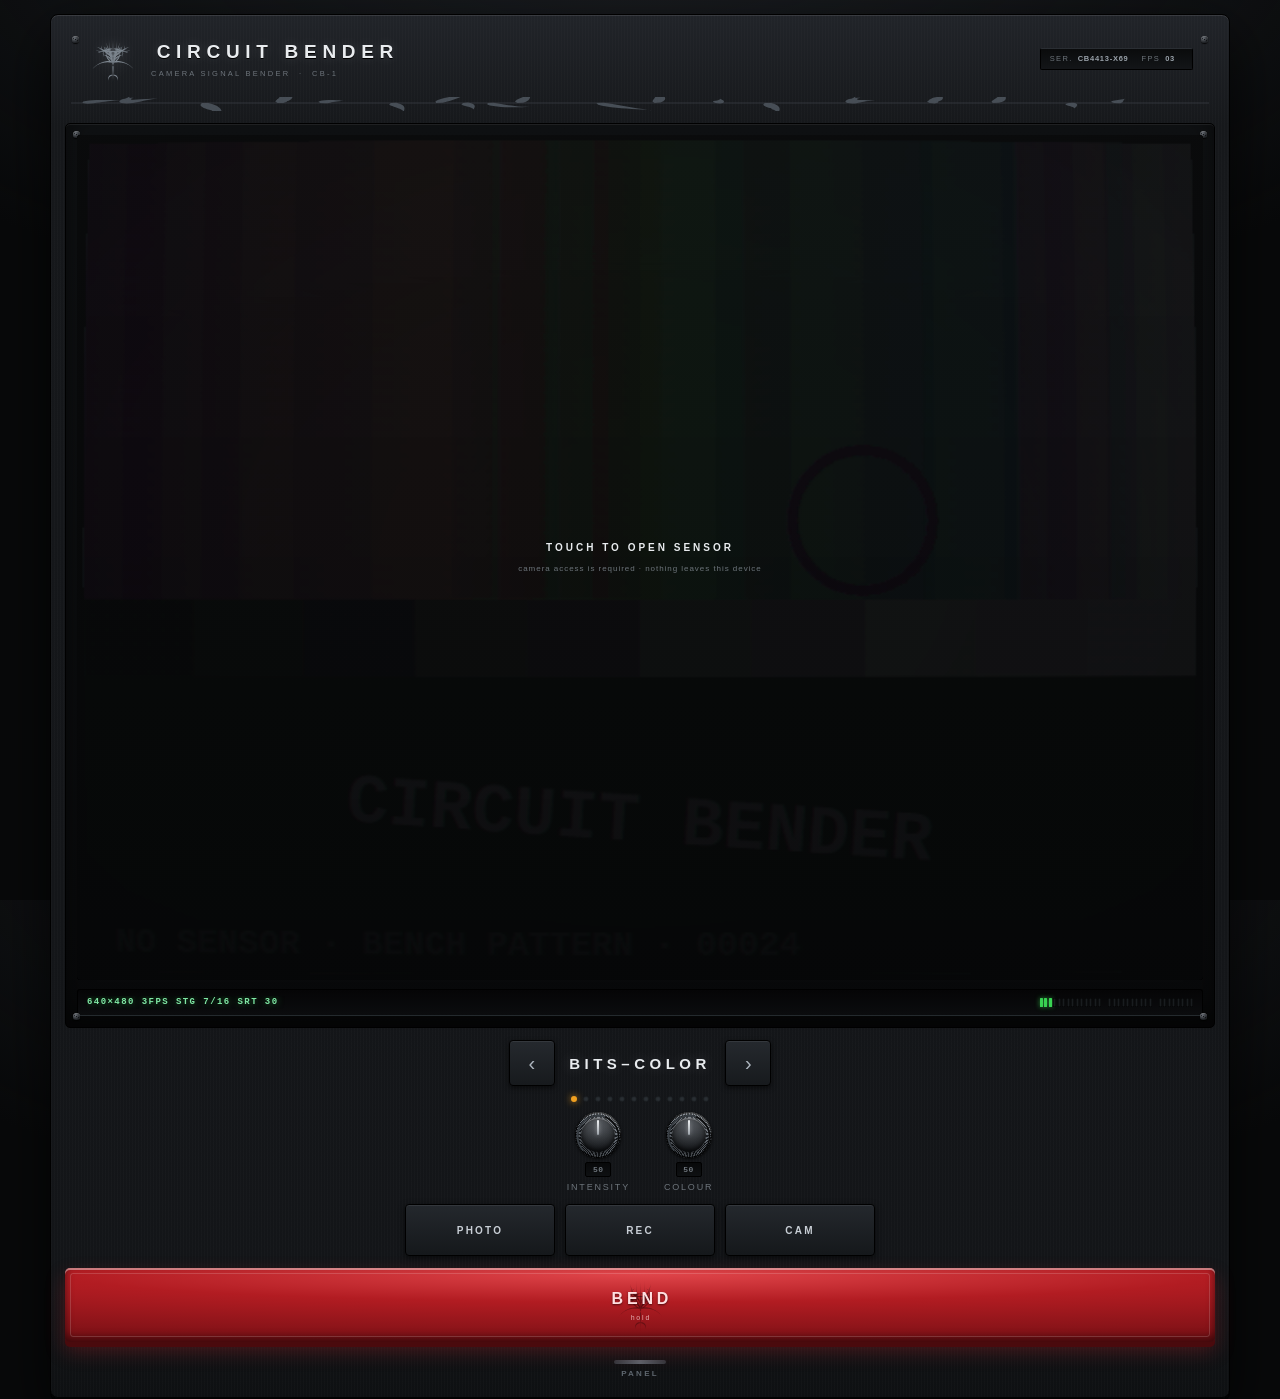
==== commit 19a630c0: "Four measured bend corrections, and eleven more effects BEND CORRECTIONS, each from a render rather " ====
--- a/index.html
+++ b/index.html
@@ -8,7 +8,7 @@
 <meta name="apple-mobile-web-app-status-bar-style" content="black-translucent">
 <meta name="description" content="CIRCUIT BENDER — bend your live camera signal in real time. Short the pins, turn the knobs, break the picture.">
 <title>CIRCUIT BENDER</title>
-<link rel="stylesheet" href="assets/css/panel.css?v=25">
+<link rel="stylesheet" href="assets/css/panel.css?v=26">
 <link rel="icon" href="data:image/svg+xml,%3Csvg xmlns='http://www.w3.org/2000/svg' viewBox='0 0 32 32'%3E%3Crect width='32' height='32' fill='%230d0e10'/%3E%3Cpath d='M16 3 L18 14 L27 12 L19 17 L25 26 L16 19 L7 26 L13 17 L5 12 L14 14 Z' fill='%23e8eaed'/%3E%3C/svg%3E">
 </head>
 <body>
@@ -134,10 +134,10 @@
   </div><!-- /.deep -->
 </div>
 
-<script src="assets/js/sigil.js?v=25"></script>
-<script src="assets/js/ui.js?v=25"></script>
-<script src="assets/js/engine.js?v=25"></script>
-<script src="assets/js/app.js?v=25"></script>
+<script src="assets/js/sigil.js?v=26"></script>
+<script src="assets/js/ui.js?v=26"></script>
+<script src="assets/js/engine.js?v=26"></script>
+<script src="assets/js/app.js?v=26"></script>
 <script>document.getElementById('foot-ser').textContent = localStorage.getItem('circuitbender.serial')||'';</script>
 </body>
 </html>
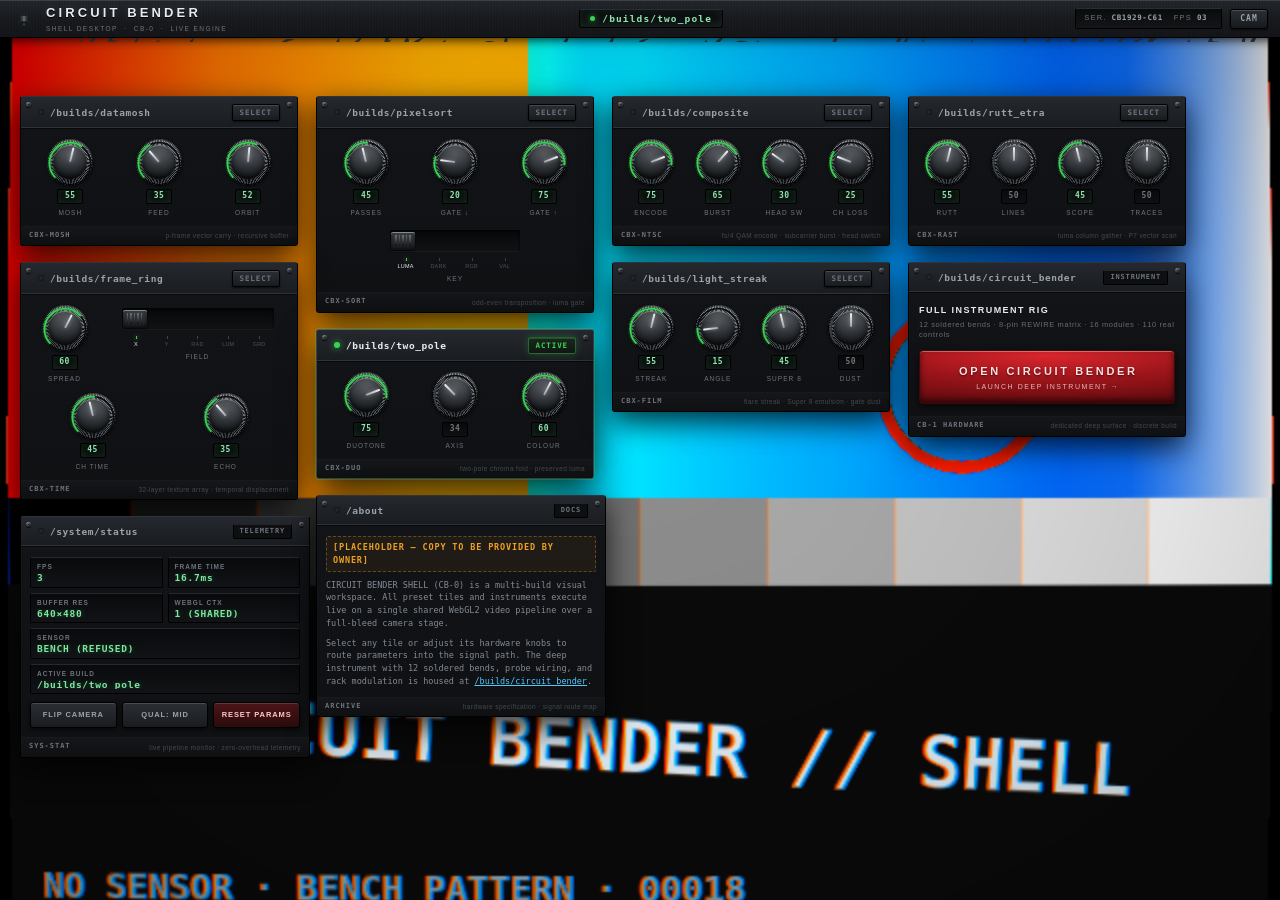
==== commit c606cde3: "Split the root into a shell; the instrument moves to bender/ The deployed URL was one instrument pan" ====
--- a/index.html
+++ b/index.html
@@ -6,138 +6,289 @@
 <meta name="theme-color" content="#0d0e10">
 <meta name="apple-mobile-web-app-capable" content="yes">
 <meta name="apple-mobile-web-app-status-bar-style" content="black-translucent">
-<meta name="description" content="CIRCUIT BENDER — bend your live camera signal in real time. Short the pins, turn the knobs, break the picture.">
-<title>CIRCUIT BENDER</title>
-<link rel="stylesheet" href="assets/css/panel.css?v=26">
+<meta name="description" content="CIRCUIT BENDER SHELL — multi-build video synthesis and hardware signal bend environment running on WebGL2.">
+<title>CIRCUIT BENDER // SHELL</title>
+<link rel="stylesheet" href="assets/css/panel.css">
+<link rel="stylesheet" href="assets/css/shell.css">
 <link rel="icon" href="data:image/svg+xml,%3Csvg xmlns='http://www.w3.org/2000/svg' viewBox='0 0 32 32'%3E%3Crect width='32' height='32' fill='%230d0e10'/%3E%3Cpath d='M16 3 L18 14 L27 12 L19 17 L25 26 L16 19 L7 26 L13 17 L5 12 L14 14 Z' fill='%23e8eaed'/%3E%3C/svg%3E">
 </head>
-<body>
-
-<div class="device">
-
-  <!-- ══ head ══ -->
-  <header class="head">
-    <i class="screw screw--tl"></i><i class="screw screw--tr"></i>
-    <div class="head__mark" id="brandmark"></div>
-    <div class="head__id">
-      <b class="head__name">CIRCUIT BENDER</b>
-      <span class="head__sub">CAMERA SIGNAL BENDER &nbsp;·&nbsp; CB-1</span>
-    </div>
-    <div class="head__plate">
-      <span>SER.</span><b id="serial">——</b>
-      <span>FPS</span><b id="fps">00</b>
-    </div>
-  </header>
-  <div class="etch" id="rule-a"></div>
-
-  <!-- ══ front door — twelve shorts, two knobs, the shutter ══ -->
-  <section class="front" id="front">
-
-  <section class="screen">
-    <div class="screen__bezel">
-      <i class="screw screw--tl"></i><i class="screw screw--tr"></i>
-      <i class="screw screw--bl"></i><i class="screw screw--br"></i>
-      <div class="tube">
-        <canvas id="glass"></canvas>
-        <div class="tube__glare"></div>
-        <div class="flash" id="flash"></div>
-        <button class="start" id="start" type="button">
-          <b>TOUCH TO OPEN SENSOR</b>
-          <em>camera access is required · nothing leaves this device</em>
-        </button>
-      </div>
-      <div class="strip">
-        <div class="crt" id="crt">STANDBY</div>
-        <div class="meters" id="meters"></div>
-      </div>
-    </div>
-  </section>
-
-    <!-- the twelve, by the pins they short -->
-    <div class="bendsel">
-      <button class="bendsel__arrow" id="bend-prev" type="button" aria-label="previous bend">&lsaquo;</button>
-      <b class="bendsel__name" id="bend-name">&mdash;</b>
-      <button class="bendsel__arrow" id="bend-next" type="button" aria-label="next bend">&rsaquo;</button>
-    </div>
-    <div class="bendsel__dots" id="bend-dots"></div>
-
-    <div class="front__knobs" id="front-knobs"></div>
-
-    <div class="front__row">
-      <button class="fbtn" id="b-shot" type="button"><b>PHOTO</b></button>
-      <button class="fbtn fbtn--rec" id="b-rec" type="button"><b>REC</b></button>
-      <button class="fbtn" id="b-cam" type="button"><b>CAM</b></button>
-    </div>
-
-    <button class="big" id="b-bend" type="button">
-      <span class="big__ring"></span>
-      <b>BEND</b><em>hold</em>
-    </button>
-
-    <button class="deep-handle" id="deep-handle" type="button">
-      <i></i><span>PANEL</span>
-    </button>
-  </section>
-
-  <!-- ══ deep layer — the probe, then the knobs it earned ══ -->
-  <div class="deep" id="deep">
-  <button class="deep-close" id="deep-close" type="button" aria-label="close panel">CLOSE PANEL</button>
-
-  <!-- ══ transport ══ -->
-  <section class="transport">
-    <div class="transport__grid">
-      <button class="pb pb--amber" id="b-scram" type="button"><b>SCRAMBLE</b><em>R</em></button>
-      <button class="pb" id="b-hold"  type="button"><b>HOLD</b><em>F</em></button>
-      <button class="pb pb--red" id="b-kill"  type="button"><b>KILL</b><em>X</em></button>
-      <button class="pb" id="b-qual"  type="button"><b>MID</b><em>res</em></button>
-    </div>
-  </section>
-
-  <!-- ══ rewire — short two pins of the imaginary sensor chip together ══ -->
-  <section class="wire">
-    <div class="wire__head">
-      <i class="wire__led" id="wire-led"></i>
-      <b>REWIRE</b>
-      <em>drag one pin onto another to short them · tap a wire to cut it</em>
-    </div>
-
-    <div class="chip" id="chip">
-      <div class="chip__col chip__col--l" id="pins-l"></div>
-      <div class="chip__ic">
-        <span class="chip__notch"></span>
-        <span class="chip__name">CBX&#8209;01</span>
-      </div>
-      <div class="chip__col chip__col--r" id="pins-r"></div>
-      <svg class="chip__wires" id="chip-wires" aria-hidden="true"></svg>
-    </div>
-
-    <div class="wire__read" id="wire-read">CHIP INTACT — NO BRIDGES</div>
-
-    <div class="bay">
-      <div class="bay__lab">AUTO<br>MOVE</div>
-      <div class="bay__jacks" id="patchbay"></div>
-      <div class="bay__hint">drag one onto a knob &rarr; that knob moves by itself. PULL removes it.</div>
-    </div>
-  </section>
-
-  <div class="etch" id="rule-b"></div>
-
-  <!-- ══ rack ══ -->
-  <main class="rack" id="rack"></main>
-
-  <footer class="foot">
-    <i class="screw screw--bl"></i><i class="screw screw--br"></i>
-    <span>CIRCUIT BENDER CB-1 · NO SIGNAL LEAVES THIS DEVICE · <b id="foot-ser"></b></span>
-    <span class="foot__keys">SPACE bend · R scramble · F hold · C frame · V tape · X kill
-      &nbsp;|&nbsp; shift-drag = fine · double-click = default · tap a number to type one</span>
-  </footer>
-  </div><!-- /.deep -->
-</div>
-
-<script src="assets/js/sigil.js?v=26"></script>
-<script src="assets/js/ui.js?v=26"></script>
-<script src="assets/js/engine.js?v=26"></script>
-<script src="assets/js/app.js?v=26"></script>
-<script>document.getElementById('foot-ser').textContent = localStorage.getItem('circuitbender.serial')||'';</script>
+<body class="shell-body">
+
+<!-- Single WebGL2 Canvas Stage: full-bleed background behind all panels -->
+<canvas id="stage" class="shell-stage"></canvas>
+
+<!-- Top Status / Header Bar -->
+<header class="shell-head">
+  <div class="shell-head__left">
+    <div class="shell-head__mark" id="shell-brandmark"></div>
+    <div class="shell-head__title">
+      <b class="shell-head__name">CIRCUIT BENDER</b>
+      <span class="shell-head__sub">SHELL DESKTOP &nbsp;·&nbsp; CB-0 &nbsp;·&nbsp; LIVE ENGINE</span>
+    </div>
+  </div>
+  <div class="shell-head__center">
+    <div class="shell-head__active-path">
+      <span class="shell-head__dot"></span>
+      <span id="shell-active-label">/builds/two_pole</span>
+    </div>
+  </div>
+  <div class="shell-head__right">
+    <div class="shell-head__plate">
+      <span>SER.</span><b id="shell-serial">——</b>
+      <span>FPS</span><b id="shell-fps">00</b>
+    </div>
+    <button type="button" class="shell-head__btn" id="shell-cam-btn" title="Toggle camera">CAM</button>
+  </div>
+</header>
+<div class="shell-head__etch" id="shell-rule"></div>
+
+<!-- Desktop Container containing all panels -->
+<main class="shell-desktop" id="desktop">
+
+  <!-- /builds/datamosh -->
+  <article class="shell-panel" data-build="mosh" id="panel-mosh">
+    <header class="shell-panel__header">
+      <i class="screw screw--tl"></i><i class="screw screw--tr"></i>
+      <div class="shell-panel__title">
+        <i class="shell-panel__led"></i>
+        <b class="shell-panel__path">/builds/datamosh</b>
+      </div>
+      <div class="shell-panel__actions">
+        <button type="button" class="shell-panel__act-btn">SELECT</button>
+      </div>
+    </header>
+    <div class="shell-panel__body" id="body-mosh"></div>
+    <footer class="shell-panel__footer">
+      <span>CBX-MOSH</span>
+      <em>p-frame vector carry · recursive buffer</em>
+    </footer>
+  </article>
+
+  <!-- /builds/pixelsort -->
+  <article class="shell-panel" data-build="sort" id="panel-sort">
+    <header class="shell-panel__header">
+      <i class="screw screw--tl"></i><i class="screw screw--tr"></i>
+      <div class="shell-panel__title">
+        <i class="shell-panel__led"></i>
+        <b class="shell-panel__path">/builds/pixelsort</b>
+      </div>
+      <div class="shell-panel__actions">
+        <button type="button" class="shell-panel__act-btn">SELECT</button>
+      </div>
+    </header>
+    <div class="shell-panel__body" id="body-sort"></div>
+    <footer class="shell-panel__footer">
+      <span>CBX-SORT</span>
+      <em>odd-even transposition · luma gate</em>
+    </footer>
+  </article>
+
+  <!-- /builds/composite -->
+  <article class="shell-panel" data-build="ntsc" id="panel-ntsc">
+    <header class="shell-panel__header">
+      <i class="screw screw--tl"></i><i class="screw screw--tr"></i>
+      <div class="shell-panel__title">
+        <i class="shell-panel__led"></i>
+        <b class="shell-panel__path">/builds/composite</b>
+      </div>
+      <div class="shell-panel__actions">
+        <button type="button" class="shell-panel__act-btn">SELECT</button>
+      </div>
+    </header>
+    <div class="shell-panel__body" id="body-ntsc"></div>
+    <footer class="shell-panel__footer">
+      <span>CBX-NTSC</span>
+      <em>fs/4 QAM encode · subcarrier burst · head switch</em>
+    </footer>
+  </article>
+
+  <!-- /builds/rutt_etra -->
+  <article class="shell-panel" data-build="raster" id="panel-raster">
+    <header class="shell-panel__header">
+      <i class="screw screw--tl"></i><i class="screw screw--tr"></i>
+      <div class="shell-panel__title">
+        <i class="shell-panel__led"></i>
+        <b class="shell-panel__path">/builds/rutt_etra</b>
+      </div>
+      <div class="shell-panel__actions">
+        <button type="button" class="shell-panel__act-btn">SELECT</button>
+      </div>
+    </header>
+    <div class="shell-panel__body" id="body-raster"></div>
+    <footer class="shell-panel__footer">
+      <span>CBX-RAST</span>
+      <em>luma column gather · P7 vector scan</em>
+    </footer>
+  </article>
+
+  <!-- /builds/frame_ring -->
+  <article class="shell-panel" data-build="time" id="panel-time">
+    <header class="shell-panel__header">
+      <i class="screw screw--tl"></i><i class="screw screw--tr"></i>
+      <div class="shell-panel__title">
+        <i class="shell-panel__led"></i>
+        <b class="shell-panel__path">/builds/frame_ring</b>
+      </div>
+      <div class="shell-panel__actions">
+        <button type="button" class="shell-panel__act-btn">SELECT</button>
+      </div>
+    </header>
+    <div class="shell-panel__body" id="body-time"></div>
+    <footer class="shell-panel__footer">
+      <span>CBX-TIME</span>
+      <em>32-layer texture array · temporal displacement</em>
+    </footer>
+  </article>
+
+  <!-- /builds/two_pole -->
+  <article class="shell-panel" data-build="duo" id="panel-duo">
+    <header class="shell-panel__header">
+      <i class="screw screw--tl"></i><i class="screw screw--tr"></i>
+      <div class="shell-panel__title">
+        <i class="shell-panel__led"></i>
+        <b class="shell-panel__path">/builds/two_pole</b>
+      </div>
+      <div class="shell-panel__actions">
+        <button type="button" class="shell-panel__act-btn">SELECT</button>
+      </div>
+    </header>
+    <div class="shell-panel__body" id="body-duo"></div>
+    <footer class="shell-panel__footer">
+      <span>CBX-DUO</span>
+      <em>two-pole chroma fold · preserved luma</em>
+    </footer>
+  </article>
+
+  <!-- /builds/light_streak -->
+  <article class="shell-panel" data-build="streak" id="panel-streak">
+    <header class="shell-panel__header">
+      <i class="screw screw--tl"></i><i class="screw screw--tr"></i>
+      <div class="shell-panel__title">
+        <i class="shell-panel__led"></i>
+        <b class="shell-panel__path">/builds/light_streak</b>
+      </div>
+      <div class="shell-panel__actions">
+        <button type="button" class="shell-panel__act-btn">SELECT</button>
+      </div>
+    </header>
+    <div class="shell-panel__body" id="body-streak"></div>
+    <footer class="shell-panel__footer">
+      <span>CBX-FILM</span>
+      <em>flare streak · Super 8 emulsion · gate dust</em>
+    </footer>
+  </article>
+
+  <!-- /builds/circuit_bender -->
+  <article class="shell-panel shell-panel--bender" data-build="bender" id="panel-bender">
+    <header class="shell-panel__header">
+      <i class="screw screw--tl"></i><i class="screw screw--tr"></i>
+      <div class="shell-panel__title">
+        <i class="shell-panel__led"></i>
+        <b class="shell-panel__path">/builds/circuit_bender</b>
+      </div>
+      <div class="shell-panel__actions">
+        <span class="shell-panel__badge">INSTRUMENT</span>
+      </div>
+    </header>
+    <div class="shell-panel__body">
+      <div class="shell-bender-box">
+        <div class="shell-bender-box__desc">
+          <b>FULL INSTRUMENT RIG</b>
+          <span>12 soldered bends &middot; 8-pin REWIRE matrix &middot; 16 modules &middot; 110 real controls</span>
+        </div>
+        <a href="bender/" class="shell-bender-launch">
+          <b>OPEN CIRCUIT BENDER</b>
+          <em>LAUNCH DEEP INSTRUMENT &rarr;</em>
+        </a>
+      </div>
+    </div>
+    <footer class="shell-panel__footer">
+      <span>CB-1 HARDWARE</span>
+      <em>dedicated deep surface · discrete build</em>
+    </footer>
+  </article>
+
+  <!-- /system/status -->
+  <article class="shell-panel shell-panel--sys" data-build="status" id="panel-status">
+    <header class="shell-panel__header">
+      <i class="screw screw--tl"></i><i class="screw screw--tr"></i>
+      <div class="shell-panel__title">
+        <i class="shell-panel__led"></i>
+        <b class="shell-panel__path">/system/status</b>
+      </div>
+      <div class="shell-panel__actions">
+        <span class="shell-panel__badge">TELEMETRY</span>
+      </div>
+    </header>
+    <div class="shell-panel__body">
+      <div class="shell-status-grid">
+        <div class="shell-status-item">
+          <span class="shell-status-item__k">FPS</span>
+          <b class="shell-status-item__v" id="sys-fps">60</b>
+        </div>
+        <div class="shell-status-item">
+          <span class="shell-status-item__k">FRAME TIME</span>
+          <b class="shell-status-item__v" id="sys-ms">16.6ms</b>
+        </div>
+        <div class="shell-status-item">
+          <span class="shell-status-item__k">BUFFER RES</span>
+          <b class="shell-status-item__v" id="sys-res">640&times;480</b>
+        </div>
+        <div class="shell-status-item">
+          <span class="shell-status-item__k">WEBGL CTX</span>
+          <b class="shell-status-item__v">1 (SHARED)</b>
+        </div>
+        <div class="shell-status-item shell-status-item--wide">
+          <span class="shell-status-item__k">SENSOR</span>
+          <b class="shell-status-item__v" id="sys-sensor">OPENING…</b>
+        </div>
+        <div class="shell-status-item shell-status-item--wide">
+          <span class="shell-status-item__k">ACTIVE BUILD</span>
+          <b class="shell-status-item__v" id="sys-build">/builds/two_pole</b>
+        </div>
+      </div>
+      <div class="shell-status-actions">
+        <button type="button" class="shell-btn" id="sys-cam-btn"><b>FLIP CAMERA</b></button>
+        <button type="button" class="shell-btn" id="sys-qual-btn"><b>QUAL: MID</b></button>
+        <button type="button" class="shell-btn shell-btn--red" id="sys-reset-btn"><b>RESET PARAMS</b></button>
+      </div>
+    </div>
+    <footer class="shell-panel__footer">
+      <span>SYS-STAT</span>
+      <em>live pipeline monitor · zero-overhead telemetry</em>
+    </footer>
+  </article>
+
+  <!-- /about -->
+  <article class="shell-panel shell-panel--about" data-build="about" id="panel-about">
+    <header class="shell-panel__header">
+      <i class="screw screw--tl"></i><i class="screw screw--tr"></i>
+      <div class="shell-panel__title">
+        <i class="shell-panel__led"></i>
+        <b class="shell-panel__path">/about</b>
+      </div>
+      <div class="shell-panel__actions">
+        <span class="shell-panel__badge">DOCS</span>
+      </div>
+    </header>
+    <div class="shell-panel__body">
+      <div class="shell-about-content">
+        <p class="shell-placeholder-note">[PLACEHOLDER &mdash; COPY TO BE PROVIDED BY OWNER]</p>
+        <p>CIRCUIT BENDER SHELL (CB-0) is a multi-build visual workspace. All preset tiles and instruments execute live on a single shared WebGL2 video pipeline over a full-bleed camera stage.</p>
+        <p>Select any tile or adjust its hardware knobs to route parameters into the signal path. The deep instrument with 12 soldered bends, probe wiring, and rack modulation is housed at <a href="bender/">/builds/circuit_bender</a>.</p>
+      </div>
+    </div>
+    <footer class="shell-panel__footer">
+      <span>ARCHIVE</span>
+      <em>hardware specification · signal route map</em>
+    </footer>
+  </article>
+
+</main>
+
+<script src="assets/js/sigil.js"></script>
+<script src="assets/js/ui.js"></script>
+<script src="assets/js/engine.js"></script>
+<script src="assets/js/shell.js"></script>
 </body>
 </html>
--- a/assets/css/shell.css
+++ b/assets/css/shell.css
@@ -0,0 +1,669 @@
+/* ══════════════════════════════════════════════════════════════
+   CIRCUIT BENDER // SHELL — DESKTOP ENCLOSURE (CB-0)
+
+   Hardware-style multi-build desktop environment.
+   - Fixed 100dvh viewport, no desktop scroll
+   - Single WebGL2 canvas background (#stage)
+   - Draggable, path-labelled panels with bring-to-front
+   - First-class mobile layout (<900px single column)
+   - Sony consumer-kit chrome (c.1981-95) + cyber-sigilism tokens
+   ══════════════════════════════════════════════════════════════ */
+
+/* ── viewport & reset ─────────────────────────────────────── */
+*, *::before, *::after {
+  box-sizing: border-box;
+  margin: 0;
+  padding: 0;
+}
+
+html, body {
+  width: 100%;
+  height: 100%;
+  height: 100dvh;
+  overflow: hidden;
+}
+
+body.shell-body {
+  background: var(--bg, #08090a);
+  color: var(--mid, #9aa2aa);
+  font: 400 11px/1.4 -apple-system, BlinkMacSystemFont, "Helvetica Neue", Inter, Arial, sans-serif;
+  -webkit-font-smoothing: antialiased;
+  overscroll-behavior: none;
+  -webkit-user-select: none;
+  user-select: none;
+  -webkit-tap-highlight-color: transparent;
+  position: fixed;
+  inset: 0;
+}
+
+/* ── background stage canvas: exactly one WebGL2 context ───── */
+.shell-stage {
+  position: fixed;
+  inset: 0;
+  width: 100vw;
+  height: 100vh;
+  width: 100dvw;
+  height: 100dvh;
+  object-fit: cover;
+  z-index: 0;
+  display: block;
+  background: #000;
+  pointer-events: none;
+}
+
+/* ── topbar chrome ────────────────────────────────────────── */
+.shell-head {
+  position: fixed;
+  top: 0;
+  left: 0;
+  right: 0;
+  height: 38px;
+  z-index: 9999;
+  display: flex;
+  align-items: center;
+  justify-content: space-between;
+  padding: 0 12px;
+  background:
+    repeating-linear-gradient(90deg, rgba(255,255,255,.012) 0 1px, transparent 1px 3px),
+    linear-gradient(180deg, #22262b 0%, #17191d 50%, #121417 100%);
+  border-bottom: 1px solid #000;
+  box-shadow:
+    inset 0 1px 0 rgba(255,255,255,.12),
+    0 2px 10px rgba(0,0,0,.8);
+}
+
+.shell-head__left {
+  display: flex;
+  align-items: center;
+  gap: 10px;
+  flex: 0 0 auto;
+}
+
+.shell-head__mark {
+  color: #7d868f;
+  flex: 0 0 auto;
+  line-height: 0;
+  filter: drop-shadow(0 0 6px rgba(233,236,239,.18));
+}
+.shell-head__mark svg {
+  width: 24px;
+  height: 24px;
+  display: block;
+}
+
+.shell-head__title {
+  display: flex;
+  flex-direction: column;
+}
+
+.shell-head__name {
+  font-size: 13px;
+  font-weight: 800;
+  letter-spacing: .24em;
+  color: var(--hot, #e9ecef);
+  text-shadow: 0 1px 0 #000, 0 0 10px rgba(233,236,239,.15);
+  white-space: nowrap;
+}
+
+.shell-head__sub {
+  font-size: 6.5px;
+  letter-spacing: .22em;
+  color: var(--dim, #6d747b);
+  margin-top: 1px;
+  white-space: nowrap;
+}
+
+.shell-head__center {
+  flex: 1 1 auto;
+  display: flex;
+  justify-content: center;
+  min-width: 0;
+  padding: 0 12px;
+}
+
+.shell-head__active-path {
+  display: flex;
+  align-items: center;
+  gap: 7px;
+  padding: 3.5px 10px;
+  background: linear-gradient(180deg, #0a0b0d 0%, #121417 100%);
+  border: 1px solid #000;
+  border-top-color: #2a2e34;
+  border-radius: 3px;
+  font: 700 9.5px/1 ui-monospace, SFMono-Regular, Menlo, monospace;
+  letter-spacing: .12em;
+  color: #8fe6b0;
+  box-shadow: inset 0 0 8px rgba(57,211,83,.12);
+  white-space: nowrap;
+  overflow: hidden;
+  text-overflow: ellipsis;
+}
+
+.shell-head__dot {
+  width: 5px;
+  height: 5px;
+  border-radius: 50%;
+  background: var(--grn, #39d353);
+  box-shadow: 0 0 6px rgba(57,211,83,.8);
+  flex: 0 0 auto;
+}
+
+.shell-head__right {
+  display: flex;
+  align-items: center;
+  gap: 8px;
+  flex: 0 0 auto;
+}
+
+.shell-head__plate {
+  display: flex;
+  gap: 5px;
+  align-items: baseline;
+  font-size: 7.5px;
+  letter-spacing: .16em;
+  color: var(--dim, #6d747b);
+  background: linear-gradient(180deg, #0a0b0c, #131518);
+  border: 1px solid #000;
+  border-top-color: #2a2e33;
+  border-radius: 2px;
+  padding: 4px 8px;
+}
+.shell-head__plate b {
+  color: var(--mid, #9aa2aa);
+  font-weight: 600;
+  letter-spacing: .08em;
+  font-family: ui-monospace, SFMono-Regular, Menlo, monospace;
+}
+.shell-head__plate span + b {
+  margin-right: 6px;
+}
+
+.shell-head__btn {
+  border: 1px solid #000;
+  border-radius: 3px;
+  cursor: pointer;
+  font: 700 8px/1 ui-monospace, SFMono-Regular, Menlo, monospace;
+  letter-spacing: .14em;
+  padding: 5px 9px;
+  color: var(--mid, #9aa2aa);
+  background: linear-gradient(180deg, #2b2f34 0%, #17191d 100%);
+  box-shadow: inset 0 1px 0 rgba(255,255,255,.16), 0 1px 2px rgba(0,0,0,.6);
+  transition: transform .05s, color .1s;
+}
+.shell-head__btn:active {
+  transform: translateY(1px);
+  box-shadow: inset 0 1px 3px rgba(0,0,0,.7);
+}
+
+.shell-head__etch {
+  position: fixed;
+  top: 38px;
+  left: 0;
+  right: 0;
+  height: 4px;
+  z-index: 9998;
+  pointer-events: none;
+  overflow: hidden;
+  line-height: 0;
+  color: #3b4249;
+}
+.shell-head__etch svg {
+  width: 100%;
+  height: 14px;
+  display: block;
+}
+
+/* ── desktop panel container ──────────────────────────────── */
+.shell-desktop {
+  position: absolute;
+  top: 42px;
+  left: 0;
+  right: 0;
+  bottom: 0;
+  overflow: hidden;
+  pointer-events: none;
+}
+
+/* ── panel enclosure ──────────────────────────────────────── */
+.shell-panel {
+  position: absolute;
+  pointer-events: auto;
+  width: 278px;
+  background:
+    repeating-linear-gradient(90deg, rgba(255,255,255,.01) 0 1px, transparent 1px 4px),
+    linear-gradient(180deg, var(--panel-hi, #1f2226) 0%, var(--panel, #191b1f) 18%, #141619 100%);
+  border: 1px solid #000;
+  border-top-color: #2f343b;
+  border-radius: var(--r, 3px);
+  box-shadow:
+    inset 0 1px 0 rgba(255,255,255,.08),
+    0 10px 30px rgba(0,0,0,.8);
+  transition: box-shadow .15s, border-color .15s;
+  user-select: none;
+  touch-action: none;
+  display: flex;
+  flex-direction: column;
+}
+
+.shell-panel.is-dragging {
+  opacity: 0.96;
+  box-shadow:
+    inset 0 1px 0 rgba(255,255,255,.2),
+    0 20px 48px rgba(0,0,0,.95),
+    0 0 0 1px rgba(79,200,255,.3);
+  cursor: grabbing;
+}
+
+.shell-panel.is-active {
+  border-color: #3a4249;
+  border-top-color: #555d66;
+  box-shadow:
+    inset 0 1px 0 rgba(255,255,255,.16),
+    0 0 0 1px rgba(57,211,83,.25),
+    0 12px 36px rgba(0,0,0,.85),
+    0 0 18px rgba(57,211,83,.12);
+}
+
+/* ── panel header / titlebar ──────────────────────────────── */
+.shell-panel__header {
+  display: flex;
+  align-items: center;
+  justify-content: space-between;
+  gap: 8px;
+  padding: 7px 8px 6px;
+  cursor: grab;
+  position: relative;
+  background: linear-gradient(180deg, #25292f 0%, #191c20 100%);
+  border-bottom: 1px solid rgba(255,255,255,.05);
+  box-shadow: 0 1px 0 rgba(0,0,0,.6);
+  border-radius: 2px 2px 0 0;
+}
+.shell-panel.is-dragging .shell-panel__header {
+  cursor: grabbing;
+}
+
+.shell-panel__header .screw--tl {
+  left: 5px;
+  top: 5px;
+  width: 5px;
+  height: 5px;
+}
+.shell-panel__header .screw--tr {
+  right: 5px;
+  top: 5px;
+  width: 5px;
+  height: 5px;
+}
+
+.shell-panel__title {
+  display: flex;
+  align-items: center;
+  gap: 6px;
+  min-width: 0;
+  margin-left: 9px;
+}
+
+.shell-panel__led {
+  width: 6px;
+  height: 6px;
+  border-radius: 50%;
+  flex: 0 0 auto;
+  background: #24272b;
+  box-shadow: inset 0 0 2px #000;
+  transition: background .12s, box-shadow .12s;
+}
+.shell-panel.is-active .shell-panel__led {
+  background: var(--grn, #39d353);
+  box-shadow: 0 0 7px rgba(57,211,83,.9);
+}
+
+.shell-panel__path {
+  font: 700 9.5px/1.2 ui-monospace, SFMono-Regular, Menlo, monospace;
+  letter-spacing: .06em;
+  color: var(--mid, #9aa2aa);
+  white-space: nowrap;
+  overflow: hidden;
+  text-overflow: ellipsis;
+}
+.shell-panel.is-active .shell-panel__path {
+  color: var(--hot, #e9ecef);
+  text-shadow: 0 0 8px rgba(233,236,239,.2);
+}
+
+.shell-panel__actions {
+  margin-right: 9px;
+  flex: 0 0 auto;
+  display: flex;
+  align-items: center;
+  gap: 4px;
+}
+
+.shell-panel__act-btn {
+  border: 1px solid #000;
+  border-radius: 2px;
+  cursor: pointer;
+  font: 700 7.5px/1 ui-monospace, SFMono-Regular, Menlo, monospace;
+  letter-spacing: .12em;
+  padding: 3.5px 7px;
+  color: var(--dim, #6d747b);
+  background: linear-gradient(180deg, #2b2f34 0%, #191c1f 100%);
+  box-shadow: inset 0 1px 0 rgba(255,255,255,.12), 0 1px 2px rgba(0,0,0,.6);
+  transition: all .1s;
+}
+.shell-panel__act-btn:hover {
+  color: var(--hot, #e9ecef);
+}
+.shell-panel.is-active .shell-panel__act-btn {
+  color: var(--grn, #39d353);
+  border-color: rgba(57,211,83,.4);
+  background: linear-gradient(180deg, #1b261e 0%, #101712 100%);
+  box-shadow: inset 0 1px 0 rgba(57,211,83,.25), 0 0 8px rgba(57,211,83,.25);
+}
+
+.shell-panel__badge {
+  font: 700 7px/1 ui-monospace, SFMono-Regular, Menlo, monospace;
+  letter-spacing: .12em;
+  padding: 3px 6px;
+  border-radius: 2px;
+  background: #0d0f11;
+  border: 1px solid #000;
+  border-top-color: #22262b;
+  color: var(--dim, #6d747b);
+}
+
+/* ── panel body ───────────────────────────────────────────── */
+.shell-panel__body {
+  padding: 11px 9px 9px;
+  display: flex;
+  flex-wrap: wrap;
+  justify-content: space-around;
+  align-items: flex-start;
+  gap: 10px 8px;
+  background: rgba(10, 11, 13, 0.45);
+}
+
+/* ── panel footer ─────────────────────────────────────────── */
+.shell-panel__footer {
+  display: flex;
+  align-items: center;
+  justify-content: space-between;
+  padding: 4px 8px 5px;
+  border-top: 1px solid rgba(255,255,255,.04);
+  font-size: 7px;
+  letter-spacing: .14em;
+  color: #4e555c;
+  background: linear-gradient(180deg, #141619 0%, #0e1012 100%);
+  border-radius: 0 0 2px 2px;
+}
+.shell-panel__footer span {
+  color: var(--dim, #6d747b);
+  font-weight: 700;
+  font-family: ui-monospace, SFMono-Regular, Menlo, monospace;
+}
+.shell-panel__footer em {
+  font-style: normal;
+  font-size: 6.5px;
+  letter-spacing: .06em;
+  color: #444a51;
+}
+
+/* ── circuit bender launcher panel ────────────────────────── */
+.shell-panel--bender .shell-panel__body {
+  display: block;
+  padding: 12px 10px;
+}
+.shell-bender-box {
+  display: flex;
+  flex-direction: column;
+  gap: 10px;
+}
+.shell-bender-box__desc b {
+  display: block;
+  font-size: 9px;
+  font-weight: 700;
+  letter-spacing: .16em;
+  color: var(--hot, #e9ecef);
+}
+.shell-bender-box__desc span {
+  display: block;
+  font-size: 7.5px;
+  letter-spacing: .08em;
+  color: #636b73;
+  margin-top: 3px;
+  line-height: 1.35;
+}
+
+.shell-bender-launch {
+  display: block;
+  width: 100%;
+  text-decoration: none;
+  text-align: center;
+  padding: 13px 8px 11px;
+  border-radius: 4px;
+  border: 1px solid #3d080a;
+  background: radial-gradient(120% 90% at 50% 8%, #da262d 0%, #9e151b 50%, #680c10 100%);
+  color: #ffdfe0;
+  box-shadow:
+    inset 0 1px 0 rgba(255,255,255,.35),
+    inset 0 -3px 6px rgba(0,0,0,.6),
+    0 3px 8px rgba(0,0,0,.7);
+  transition: transform .06s, box-shadow .06s;
+  cursor: pointer;
+}
+.shell-bender-launch:active {
+  transform: translateY(2px);
+  box-shadow:
+    inset 0 1px 0 rgba(255,255,255,.2),
+    inset 0 -1px 3px rgba(0,0,0,.7),
+    0 1px 4px rgba(0,0,0,.7);
+}
+.shell-bender-launch b {
+  display: block;
+  font-size: 11px;
+  font-weight: 800;
+  letter-spacing: .24em;
+  text-indent: .24em;
+  text-shadow: 0 1px 2px rgba(0,0,0,.6);
+}
+.shell-bender-launch em {
+  display: block;
+  font-style: normal;
+  font-size: 7px;
+  letter-spacing: .22em;
+  opacity: .8;
+  margin-top: 3px;
+  text-indent: .22em;
+}
+
+/* ── system status panel ──────────────────────────────────── */
+.shell-panel--sys {
+  width: 290px;
+}
+.shell-panel--sys .shell-panel__body {
+  display: flex;
+  flex-direction: column;
+  gap: 8px;
+}
+.shell-status-grid {
+  display: grid;
+  grid-template-columns: 1fr 1fr;
+  gap: 5px;
+  width: 100%;
+}
+.shell-status-item {
+  background: linear-gradient(180deg, #090a0c 0%, #111316 100%);
+  border: 1px solid #000;
+  border-top-color: #25292f;
+  border-radius: 2px;
+  padding: 4px 6px;
+  display: flex;
+  flex-direction: column;
+  gap: 2px;
+}
+.shell-status-item--wide {
+  grid-column: span 2;
+}
+.shell-status-item__k {
+  font-size: 6.5px;
+  letter-spacing: .16em;
+  color: var(--dim, #6d747b);
+  font-weight: 700;
+}
+.shell-status-item__v {
+  font: 700 9.5px/1 ui-monospace, SFMono-Regular, Menlo, monospace;
+  letter-spacing: .08em;
+  color: #7fe6a4;
+  text-shadow: 0 0 6px rgba(57,211,83,.4);
+  white-space: nowrap;
+  overflow: hidden;
+  text-overflow: ellipsis;
+}
+.shell-status-actions {
+  display: flex;
+  gap: 5px;
+  width: 100%;
+}
+.shell-btn {
+  flex: 1 1 0;
+  min-height: 26px;
+  border: 1px solid #000;
+  border-radius: 3px;
+  cursor: pointer;
+  background: linear-gradient(180deg, #2b2f34 0%, #191c1f 100%);
+  box-shadow: inset 0 1px 0 rgba(255,255,255,.14), 0 2px 4px rgba(0,0,0,.6);
+  color: var(--mid, #9aa2aa);
+  padding: 4px 4px;
+  font: inherit;
+}
+.shell-btn b {
+  display: block;
+  font-size: 7.5px;
+  letter-spacing: .12em;
+  font-weight: 700;
+  white-space: nowrap;
+}
+.shell-btn:active {
+  transform: translateY(1px);
+  box-shadow: inset 0 1px 3px rgba(0,0,0,.7);
+}
+.shell-btn--red {
+  background: linear-gradient(180deg, #4d1518 0%, #2b0b0d 100%);
+  color: #ffc9cb;
+}
+
+/* ── about panel ──────────────────────────────────────────── */
+.shell-panel--about {
+  width: 290px;
+}
+.shell-about-content {
+  font: 400 8.5px/1.5 ui-monospace, SFMono-Regular, Menlo, monospace;
+  color: #828a94;
+  width: 100%;
+  display: flex;
+  flex-direction: column;
+  gap: 7px;
+}
+.shell-placeholder-note {
+  font-weight: 700;
+  color: var(--amb, #f0a020);
+  letter-spacing: .10em;
+  border: 1px dashed rgba(240,160,32,.35);
+  padding: 4px 6px;
+  border-radius: 2px;
+  background: rgba(240,160,32,.06);
+}
+.shell-about-content a {
+  color: var(--blu, #4fc8ff);
+  text-decoration: underline;
+}
+
+/* ══════════════════════════════════════════════════════════════
+   MOBILE LAYOUT (<900px) — FIRST-CLASS PHONE INTERACTION LAYER
+   ══════════════════════════════════════════════════════════════ */
+@media (max-width: 900px) {
+  html, body {
+    overflow: hidden;
+  }
+
+  .shell-head {
+    height: 42px;
+    padding: 0 10px;
+  }
+  .shell-head__name {
+    font-size: 12px;
+    letter-spacing: .18em;
+  }
+  .shell-head__sub {
+    font-size: 6px;
+    letter-spacing: .16em;
+  }
+  .shell-head__center {
+    display: none; /* conserve space on small screen */
+  }
+  .shell-head__etch {
+    top: 42px;
+  }
+
+  .shell-desktop {
+    position: absolute;
+    top: 44px;
+    left: 0;
+    right: 0;
+    bottom: 0;
+    overflow-y: auto;
+    -webkit-overflow-scrolling: touch;
+    pointer-events: auto;
+    padding: 10px 10px calc(40px + env(safe-area-inset-bottom));
+    display: flex;
+    flex-direction: column;
+    gap: 12px;
+  }
+
+  .shell-panel {
+    position: static !important;
+    width: 100% !important;
+    max-width: 100% !important;
+    left: auto !important;
+    top: auto !important;
+    transform: none !important;
+    margin: 0 !important;
+    touch-action: pan-y;
+  }
+
+  .shell-panel__header {
+    cursor: default;
+    padding: 10px 10px;
+  }
+
+  .shell-panel__path {
+    font-size: 11px;
+  }
+
+  .shell-panel__act-btn {
+    min-height: 38px;
+    min-width: 68px;
+    padding: 8px 12px;
+    font-size: 9px;
+  }
+
+  .shell-panel__body {
+    padding: 14px 10px;
+    gap: 12px 14px;
+  }
+
+  .shell-btn {
+    min-height: 44px;
+    padding: 10px 8px;
+  }
+  .shell-btn b {
+    font-size: 8.5px;
+  }
+
+  .shell-bender-launch {
+    min-height: 52px;
+    padding: 16px 12px;
+  }
+  .shell-bender-launch b {
+    font-size: 12px;
+  }
+}
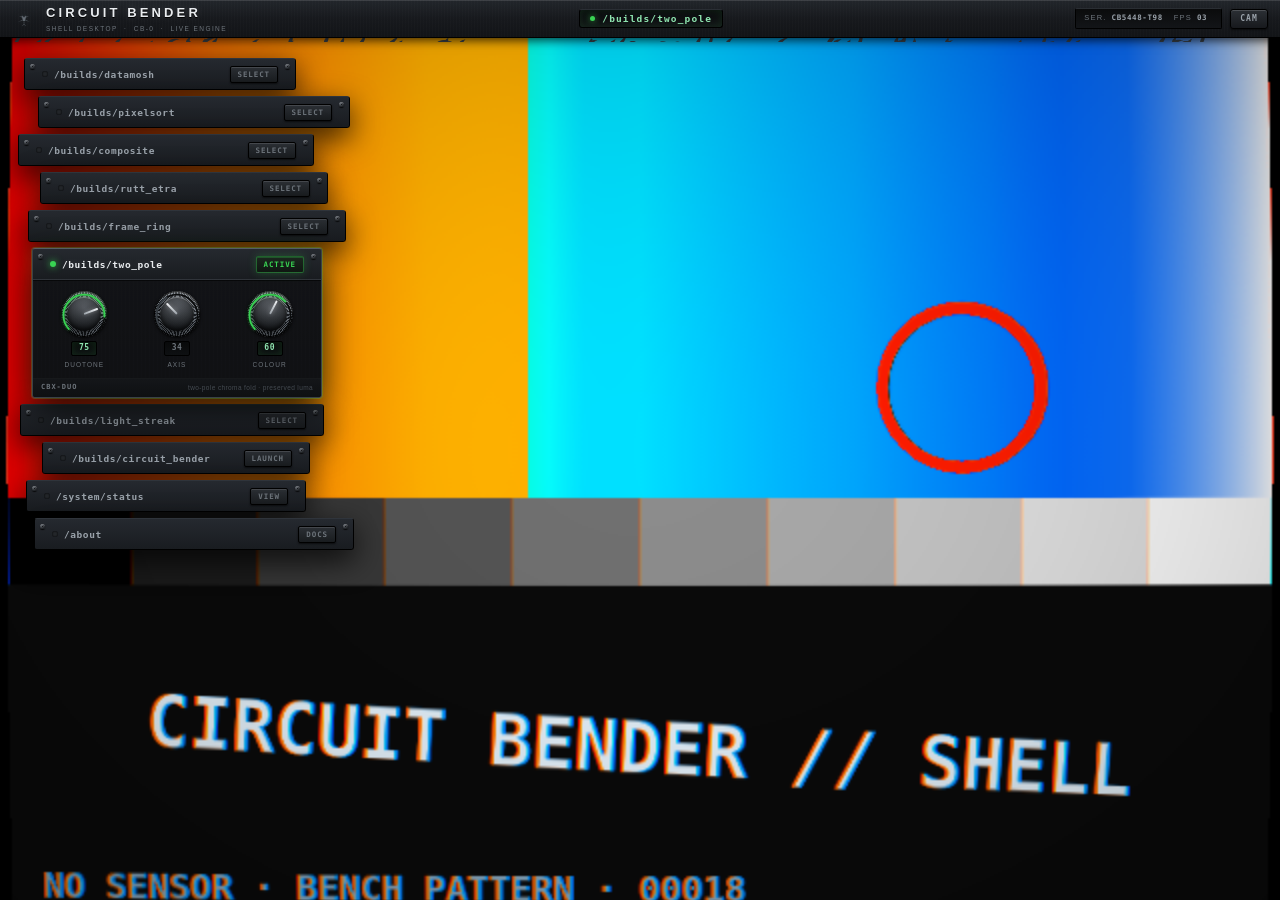
==== commit 5ec74d17: "Give the picture the screen back, and make the shell usable with a thumb At 375px every knob measure" ====
--- a/index.html
+++ b/index.html
@@ -187,7 +187,7 @@
         <b class="shell-panel__path">/builds/circuit_bender</b>
       </div>
       <div class="shell-panel__actions">
-        <span class="shell-panel__badge">INSTRUMENT</span>
+        <button type="button" class="shell-panel__act-btn">LAUNCH</button>
       </div>
     </header>
     <div class="shell-panel__body">
@@ -217,7 +217,7 @@
         <b class="shell-panel__path">/system/status</b>
       </div>
       <div class="shell-panel__actions">
-        <span class="shell-panel__badge">TELEMETRY</span>
+        <button type="button" class="shell-panel__act-btn">VIEW</button>
       </div>
     </header>
     <div class="shell-panel__body">
@@ -268,7 +268,7 @@
         <b class="shell-panel__path">/about</b>
       </div>
       <div class="shell-panel__actions">
-        <span class="shell-panel__badge">DOCS</span>
+        <button type="button" class="shell-panel__act-btn">DOCS</button>
       </div>
     </header>
     <div class="shell-panel__body">
--- a/assets/css/shell.css
+++ b/assets/css/shell.css
@@ -228,7 +228,7 @@
 .shell-panel {
   position: absolute;
   pointer-events: auto;
-  width: 278px;
+  width: 290px;
   background:
     repeating-linear-gradient(90deg, rgba(255,255,255,.01) 0 1px, transparent 1px 4px),
     linear-gradient(180deg, var(--panel-hi, #1f2226) 0%, var(--panel, #191b1f) 18%, #141619 100%);
@@ -245,6 +245,17 @@
   flex-direction: column;
 }
 
+#panel-mosh   { width: 272px; }
+#panel-sort   { width: 312px; }
+#panel-ntsc   { width: 296px; }
+#panel-raster { width: 288px; }
+#panel-time   { width: 318px; }
+#panel-duo    { width: 290px; }
+#panel-streak { width: 304px; }
+#panel-bender { width: 268px; }
+#panel-status { width: 280px; }
+#panel-about  { width: 320px; }
+
 .shell-panel.is-dragging {
   opacity: 0.96;
   box-shadow:
@@ -262,6 +273,18 @@
     0 0 0 1px rgba(57,211,83,.25),
     0 12px 36px rgba(0,0,0,.85),
     0 0 18px rgba(57,211,83,.12);
+}
+
+/* ── panel collapse / expansion ─────────────────────────── */
+.shell-panel:not(.is-expanded) .shell-panel__body,
+.shell-panel:not(.is-expanded) .shell-panel__footer {
+  display: none !important;
+}
+
+.shell-panel:not(.is-expanded) .shell-panel__header {
+  border-bottom: none;
+  box-shadow: none;
+  border-radius: 2px;
 }
 
 /* ── panel header / titlebar ──────────────────────────────── */
@@ -586,27 +609,62 @@
   }
 
   .shell-head {
-    height: 42px;
-    padding: 0 10px;
+    height: 46px;
+    padding: 0 8px;
+    width: 100%;
+    max-width: 100vw;
+    box-sizing: border-box;
+    overflow: hidden;
+  }
+  .shell-head__left {
+    min-width: 0;
+    flex: 1 1 auto;
+    gap: 8px;
+  }
+  .shell-head__mark svg {
+    width: 20px;
+    height: 20px;
   }
   .shell-head__name {
-    font-size: 12px;
-    letter-spacing: .18em;
+    font-size: 11px;
+    letter-spacing: .12em;
+    white-space: nowrap;
+    overflow: hidden;
+    text-overflow: ellipsis;
   }
   .shell-head__sub {
     font-size: 6px;
-    letter-spacing: .16em;
+    letter-spacing: .10em;
+    white-space: nowrap;
+    overflow: hidden;
+    text-overflow: ellipsis;
   }
   .shell-head__center {
     display: none; /* conserve space on small screen */
   }
+  .shell-head__right {
+    flex: 0 0 auto;
+    gap: 6px;
+  }
+  .shell-head__plate {
+    display: none; /* Drop serial & tele plate from mobile topbar to guarantee no horizontal overflow */
+  }
+  .shell-head__btn {
+    min-width: 44px !important;
+    min-height: 44px !important;
+    padding: 0 10px !important;
+    display: inline-flex !important;
+    align-items: center !important;
+    justify-content: center !important;
+    font-size: 9px !important;
+  }
   .shell-head__etch {
-    top: 42px;
+    top: 46px;
   }
 
   .shell-desktop {
     position: absolute;
-    top: 44px;
+    top: 48px;
     left: 0;
     right: 0;
     bottom: 0;
@@ -616,7 +674,7 @@
     padding: 10px 10px calc(40px + env(safe-area-inset-bottom));
     display: flex;
     flex-direction: column;
-    gap: 12px;
+    gap: 8px;
   }
 
   .shell-panel {
@@ -631,19 +689,26 @@
   }
 
   .shell-panel__header {
-    cursor: default;
-    padding: 10px 10px;
+    cursor: pointer;
+    min-height: 44px;
+    padding: 0 10px;
+    display: flex;
+    align-items: center;
+    justify-content: space-between;
   }
 
   .shell-panel__path {
-    font-size: 11px;
+    font-size: 10.5px;
   }
 
   .shell-panel__act-btn {
-    min-height: 38px;
-    min-width: 68px;
-    padding: 8px 12px;
-    font-size: 9px;
+    min-height: 44px !important;
+    min-width: 68px !important;
+    padding: 0 12px !important;
+    font-size: 9px !important;
+    display: inline-flex !important;
+    align-items: center !important;
+    justify-content: center !important;
   }
 
   .shell-panel__body {
@@ -651,19 +716,76 @@
     gap: 12px 14px;
   }
 
+  /* Universal >= 44x44 mobile touch targets */
+  .knob {
+    --d: 44px !important;
+    width: 44px !important;
+    height: 44px !important;
+    min-width: 44px !important;
+    min-height: 44px !important;
+  }
+
+  .num {
+    min-width: 44px !important;
+    min-height: 44px !important;
+    display: inline-flex !important;
+    align-items: center !important;
+    justify-content: center !important;
+    font-size: 9.5px !important;
+    padding: 4px 6px !important;
+  }
+
+  .ctl--slide {
+    width: 100% !important;
+    max-width: 100% !important;
+  }
+
+  .slide {
+    min-height: 44px !important;
+    display: flex !important;
+    align-items: center !important;
+    padding: 4px 6px !important;
+  }
+
+  .slide__mark {
+    min-height: 44px !important;
+    display: inline-flex !important;
+    align-items: center !important;
+    justify-content: center !important;
+    font-size: 8.5px !important;
+    padding: 0 6px !important;
+  }
+
   .shell-btn {
-    min-height: 44px;
-    padding: 10px 8px;
+    min-width: 44px !important;
+    min-height: 44px !important;
+    display: inline-flex !important;
+    align-items: center !important;
+    justify-content: center !important;
+    padding: 10px 8px !important;
   }
   .shell-btn b {
     font-size: 8.5px;
   }
 
   .shell-bender-launch {
-    min-height: 52px;
-    padding: 16px 12px;
+    min-height: 52px !important;
+    min-width: 44px !important;
+    padding: 16px 12px !important;
   }
   .shell-bender-launch b {
     font-size: 12px;
   }
-}
+
+  .shell-about-content a {
+    display: inline-block !important;
+    min-height: 44px !important;
+    line-height: 44px !important;
+    padding: 0 4px !important;
+  }
+
+  button, input, select, a, .knob, .slide {
+    min-width: 44px;
+    min-height: 44px;
+  }
+}
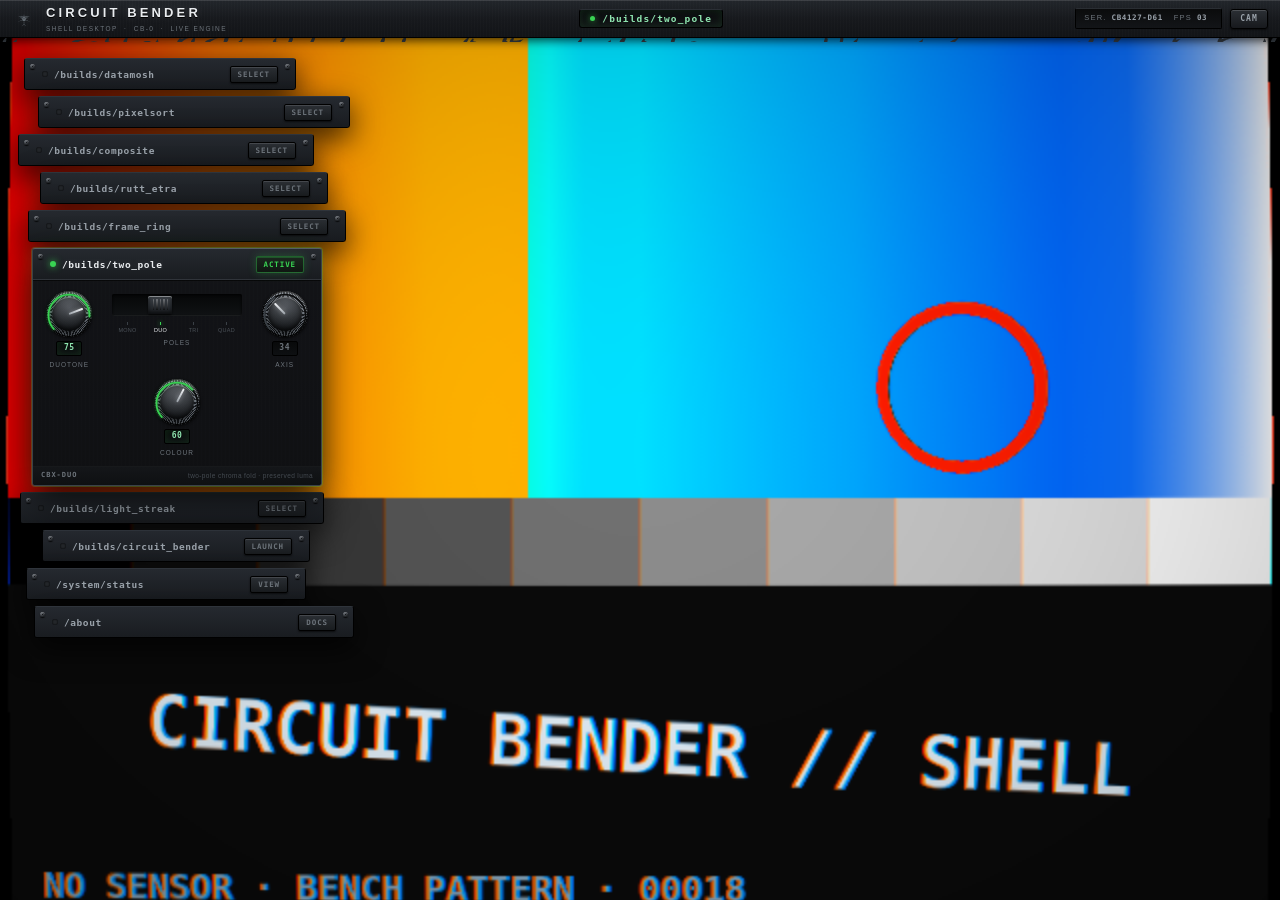
==== commit 83549c0a: "DUO gets a pole count, so one tone and three are reachable He asked whether a user can pick two tone" ====
--- a/index.html
+++ b/index.html
@@ -8,8 +8,8 @@
 <meta name="apple-mobile-web-app-status-bar-style" content="black-translucent">
 <meta name="description" content="CIRCUIT BENDER SHELL — multi-build video synthesis and hardware signal bend environment running on WebGL2.">
 <title>CIRCUIT BENDER // SHELL</title>
-<link rel="stylesheet" href="assets/css/panel.css">
-<link rel="stylesheet" href="assets/css/shell.css">
+<link rel="stylesheet" href="assets/css/panel.css?v=27">
+<link rel="stylesheet" href="assets/css/shell.css?v=27">
 <link rel="icon" href="data:image/svg+xml,%3Csvg xmlns='http://www.w3.org/2000/svg' viewBox='0 0 32 32'%3E%3Crect width='32' height='32' fill='%230d0e10'/%3E%3Cpath d='M16 3 L18 14 L27 12 L19 17 L25 26 L16 19 L7 26 L13 17 L5 12 L14 14 Z' fill='%23e8eaed'/%3E%3C/svg%3E">
 </head>
 <body class="shell-body">
@@ -286,9 +286,9 @@
 
 </main>
 
-<script src="assets/js/sigil.js"></script>
-<script src="assets/js/ui.js"></script>
-<script src="assets/js/engine.js"></script>
-<script src="assets/js/shell.js"></script>
+<script src="assets/js/sigil.js?v=27"></script>
+<script src="assets/js/ui.js?v=27"></script>
+<script src="assets/js/engine.js?v=27"></script>
+<script src="assets/js/shell.js?v=27"></script>
 </body>
 </html>
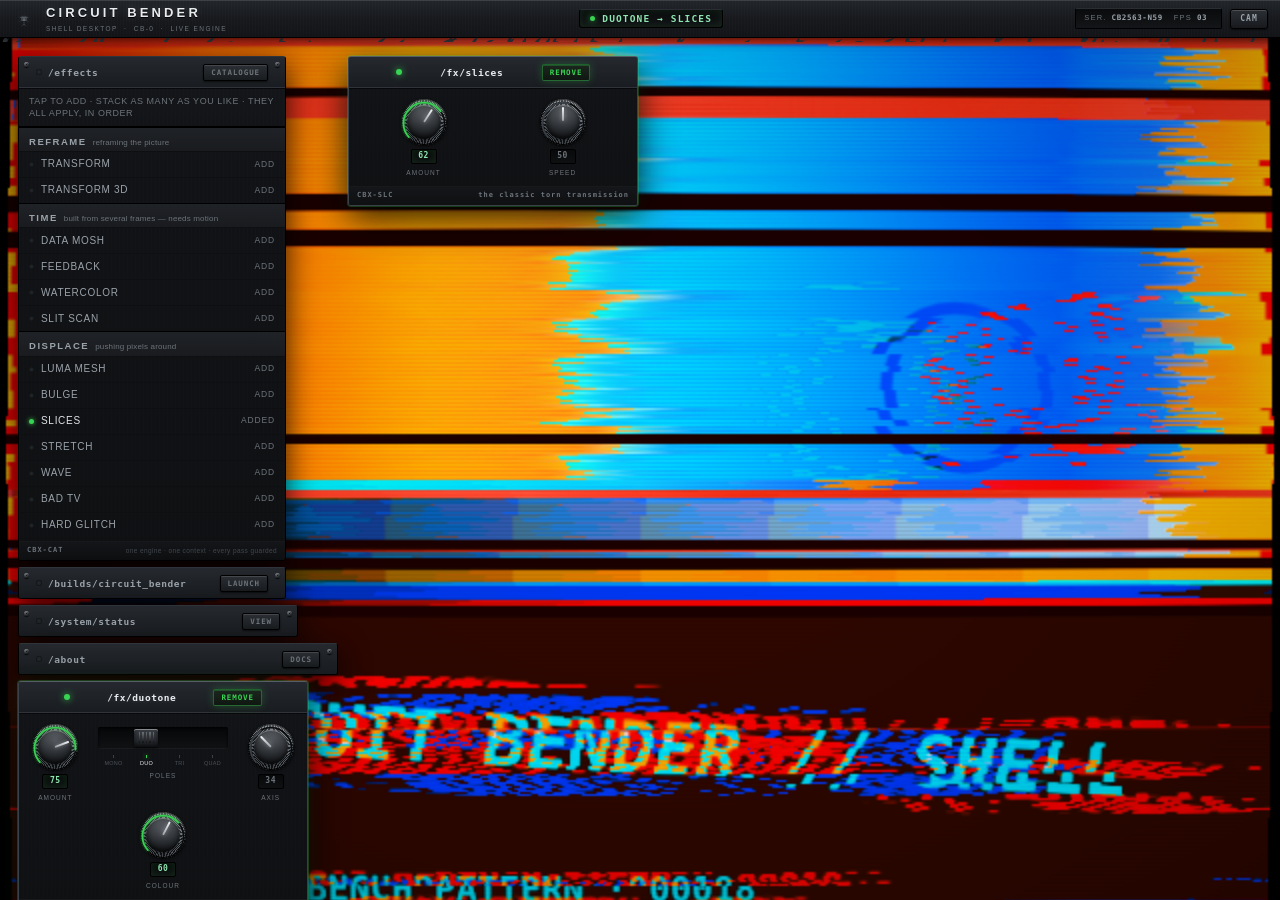
==== commit 70ff17ac: "The shell becomes a catalogue of Mosh's effects, and they stack I had invented the build list — MOSH" ====
--- a/index.html
+++ b/index.html
@@ -8,8 +8,8 @@
 <meta name="apple-mobile-web-app-status-bar-style" content="black-translucent">
 <meta name="description" content="CIRCUIT BENDER SHELL — multi-build video synthesis and hardware signal bend environment running on WebGL2.">
 <title>CIRCUIT BENDER // SHELL</title>
-<link rel="stylesheet" href="assets/css/panel.css?v=27">
-<link rel="stylesheet" href="assets/css/shell.css?v=27">
+<link rel="stylesheet" href="assets/css/panel.css?v=28">
+<link rel="stylesheet" href="assets/css/shell.css?v=28">
 <link rel="icon" href="data:image/svg+xml,%3Csvg xmlns='http://www.w3.org/2000/svg' viewBox='0 0 32 32'%3E%3Crect width='32' height='32' fill='%230d0e10'/%3E%3Cpath d='M16 3 L18 14 L27 12 L19 17 L25 26 L16 19 L7 26 L13 17 L5 12 L14 14 Z' fill='%23e8eaed'/%3E%3C/svg%3E">
 </head>
 <body class="shell-body">
@@ -45,141 +45,30 @@
 <!-- Desktop Container containing all panels -->
 <main class="shell-desktop" id="desktop">
 
-  <!-- /builds/datamosh -->
-  <article class="shell-panel" data-build="mosh" id="panel-mosh">
+  <!-- /effects — the catalogue. every effect, in the reference's own taxonomy -->
+  <article class="shell-panel shell-panel--cat is-expanded" data-aux="cat" id="panel-cat">
     <header class="shell-panel__header">
       <i class="screw screw--tl"></i><i class="screw screw--tr"></i>
       <div class="shell-panel__title">
-        <i class="shell-panel__led"></i>
-        <b class="shell-panel__path">/builds/datamosh</b>
+        <i class="shell-panel__led on"></i>
+        <b class="shell-panel__path">/effects</b>
       </div>
       <div class="shell-panel__actions">
-        <button type="button" class="shell-panel__act-btn">SELECT</button>
+        <button type="button" class="shell-panel__act-btn on">CATALOGUE</button>
       </div>
     </header>
-    <div class="shell-panel__body" id="body-mosh"></div>
+    <div class="shell-panel__body">
+      <div class="cat-hint">tap to add &middot; stack as many as you like &middot; they all apply, in order</div>
+      <div class="cat-list" id="cat-list"></div>
+    </div>
     <footer class="shell-panel__footer">
-      <span>CBX-MOSH</span>
-      <em>p-frame vector carry · recursive buffer</em>
-    </footer>
-  </article>
-
-  <!-- /builds/pixelsort -->
-  <article class="shell-panel" data-build="sort" id="panel-sort">
-    <header class="shell-panel__header">
-      <i class="screw screw--tl"></i><i class="screw screw--tr"></i>
-      <div class="shell-panel__title">
-        <i class="shell-panel__led"></i>
-        <b class="shell-panel__path">/builds/pixelsort</b>
-      </div>
-      <div class="shell-panel__actions">
-        <button type="button" class="shell-panel__act-btn">SELECT</button>
-      </div>
-    </header>
-    <div class="shell-panel__body" id="body-sort"></div>
-    <footer class="shell-panel__footer">
-      <span>CBX-SORT</span>
-      <em>odd-even transposition · luma gate</em>
-    </footer>
-  </article>
-
-  <!-- /builds/composite -->
-  <article class="shell-panel" data-build="ntsc" id="panel-ntsc">
-    <header class="shell-panel__header">
-      <i class="screw screw--tl"></i><i class="screw screw--tr"></i>
-      <div class="shell-panel__title">
-        <i class="shell-panel__led"></i>
-        <b class="shell-panel__path">/builds/composite</b>
-      </div>
-      <div class="shell-panel__actions">
-        <button type="button" class="shell-panel__act-btn">SELECT</button>
-      </div>
-    </header>
-    <div class="shell-panel__body" id="body-ntsc"></div>
-    <footer class="shell-panel__footer">
-      <span>CBX-NTSC</span>
-      <em>fs/4 QAM encode · subcarrier burst · head switch</em>
-    </footer>
-  </article>
-
-  <!-- /builds/rutt_etra -->
-  <article class="shell-panel" data-build="raster" id="panel-raster">
-    <header class="shell-panel__header">
-      <i class="screw screw--tl"></i><i class="screw screw--tr"></i>
-      <div class="shell-panel__title">
-        <i class="shell-panel__led"></i>
-        <b class="shell-panel__path">/builds/rutt_etra</b>
-      </div>
-      <div class="shell-panel__actions">
-        <button type="button" class="shell-panel__act-btn">SELECT</button>
-      </div>
-    </header>
-    <div class="shell-panel__body" id="body-raster"></div>
-    <footer class="shell-panel__footer">
-      <span>CBX-RAST</span>
-      <em>luma column gather · P7 vector scan</em>
-    </footer>
-  </article>
-
-  <!-- /builds/frame_ring -->
-  <article class="shell-panel" data-build="time" id="panel-time">
-    <header class="shell-panel__header">
-      <i class="screw screw--tl"></i><i class="screw screw--tr"></i>
-      <div class="shell-panel__title">
-        <i class="shell-panel__led"></i>
-        <b class="shell-panel__path">/builds/frame_ring</b>
-      </div>
-      <div class="shell-panel__actions">
-        <button type="button" class="shell-panel__act-btn">SELECT</button>
-      </div>
-    </header>
-    <div class="shell-panel__body" id="body-time"></div>
-    <footer class="shell-panel__footer">
-      <span>CBX-TIME</span>
-      <em>32-layer texture array · temporal displacement</em>
-    </footer>
-  </article>
-
-  <!-- /builds/two_pole -->
-  <article class="shell-panel" data-build="duo" id="panel-duo">
-    <header class="shell-panel__header">
-      <i class="screw screw--tl"></i><i class="screw screw--tr"></i>
-      <div class="shell-panel__title">
-        <i class="shell-panel__led"></i>
-        <b class="shell-panel__path">/builds/two_pole</b>
-      </div>
-      <div class="shell-panel__actions">
-        <button type="button" class="shell-panel__act-btn">SELECT</button>
-      </div>
-    </header>
-    <div class="shell-panel__body" id="body-duo"></div>
-    <footer class="shell-panel__footer">
-      <span>CBX-DUO</span>
-      <em>two-pole chroma fold · preserved luma</em>
-    </footer>
-  </article>
-
-  <!-- /builds/light_streak -->
-  <article class="shell-panel" data-build="streak" id="panel-streak">
-    <header class="shell-panel__header">
-      <i class="screw screw--tl"></i><i class="screw screw--tr"></i>
-      <div class="shell-panel__title">
-        <i class="shell-panel__led"></i>
-        <b class="shell-panel__path">/builds/light_streak</b>
-      </div>
-      <div class="shell-panel__actions">
-        <button type="button" class="shell-panel__act-btn">SELECT</button>
-      </div>
-    </header>
-    <div class="shell-panel__body" id="body-streak"></div>
-    <footer class="shell-panel__footer">
-      <span>CBX-FILM</span>
-      <em>flare streak · Super 8 emulsion · gate dust</em>
+      <span>CBX-CAT</span>
+      <em>one engine &middot; one context &middot; every pass guarded</em>
     </footer>
   </article>
 
   <!-- /builds/circuit_bender -->
-  <article class="shell-panel shell-panel--bender" data-build="bender" id="panel-bender">
+  <article class="shell-panel shell-panel--bender" data-aux="bender" id="panel-bender">
     <header class="shell-panel__header">
       <i class="screw screw--tl"></i><i class="screw screw--tr"></i>
       <div class="shell-panel__title">
@@ -209,7 +98,7 @@
   </article>
 
   <!-- /system/status -->
-  <article class="shell-panel shell-panel--sys" data-build="status" id="panel-status">
+  <article class="shell-panel shell-panel--sys" data-aux="status" id="panel-status">
     <header class="shell-panel__header">
       <i class="screw screw--tl"></i><i class="screw screw--tr"></i>
       <div class="shell-panel__title">
@@ -260,7 +149,7 @@
   </article>
 
   <!-- /about -->
-  <article class="shell-panel shell-panel--about" data-build="about" id="panel-about">
+  <article class="shell-panel shell-panel--about" data-aux="about" id="panel-about">
     <header class="shell-panel__header">
       <i class="screw screw--tl"></i><i class="screw screw--tr"></i>
       <div class="shell-panel__title">
@@ -286,9 +175,9 @@
 
 </main>
 
-<script src="assets/js/sigil.js?v=27"></script>
-<script src="assets/js/ui.js?v=27"></script>
-<script src="assets/js/engine.js?v=27"></script>
-<script src="assets/js/shell.js?v=27"></script>
+<script src="assets/js/sigil.js?v=28"></script>
+<script src="assets/js/ui.js?v=28"></script>
+<script src="assets/js/engine.js?v=28"></script>
+<script src="assets/js/shell.js?v=28"></script>
 </body>
 </html>
--- a/assets/css/shell.css
+++ b/assets/css/shell.css
@@ -789,3 +789,41 @@
     min-height: 44px;
   }
 }
+
+/* ══ the catalogue ═══════════════════════════════════════════ */
+.shell-panel--cat { width: 268px; }
+.shell-panel--cat .shell-panel__body { display: block; padding: 0; }
+.cat-hint {
+  font-size: 9px; letter-spacing: .06em; text-transform: uppercase;
+  color: var(--dim); padding: 7px 10px 6px; border-bottom: 1px solid #000;
+}
+.cat-list { max-height: 46vh; overflow-y: auto; overscroll-behavior: contain; }
+.cat-head {
+  display: flex; align-items: baseline; gap: 6px;
+  padding: 7px 10px 3px; border-top: 1px solid #000;
+  background: linear-gradient(180deg, var(--panel-hi), var(--panel));
+}
+.cat-head b { font-size: 9.5px; letter-spacing: .16em; color: var(--mid); }
+.cat-head em { font-size: 8px; font-style: normal; color: var(--dim); letter-spacing: .02em; }
+.cat-row {
+  display: flex; align-items: center; gap: 7px; width: 100%;
+  padding: 0 10px; min-height: 26px; border: 0; border-top: 1px solid #0d0f11;
+  background: transparent; color: var(--mid); cursor: pointer;
+  font: inherit; font-size: 10px; letter-spacing: .07em; text-align: left;
+}
+.cat-row:hover { background: #14171a; }
+.cat-row__dot {
+  width: 5px; height: 5px; border-radius: 50%; flex: 0 0 5px;
+  background: #23282c; box-shadow: inset 0 0 2px #000;
+}
+.cat-row.on .cat-row__dot { background: var(--grn); box-shadow: 0 0 5px var(--grn); }
+.cat-row__name { flex: 1 1 auto; }
+.cat-row__add { font-size: 8.5px; color: var(--dim); letter-spacing: .1em; }
+.cat-row.on .cat-row__add::after { content: 'ED'; }
+.cat-row.on { color: #dfe3e6; }
+@media (max-width: 900px) {
+  .shell-panel--cat { width: auto; }
+  .cat-list { max-height: none; }
+  .cat-row { min-height: 44px; font-size: 12px; }
+  .cat-head { padding: 10px 12px 6px; }
+}
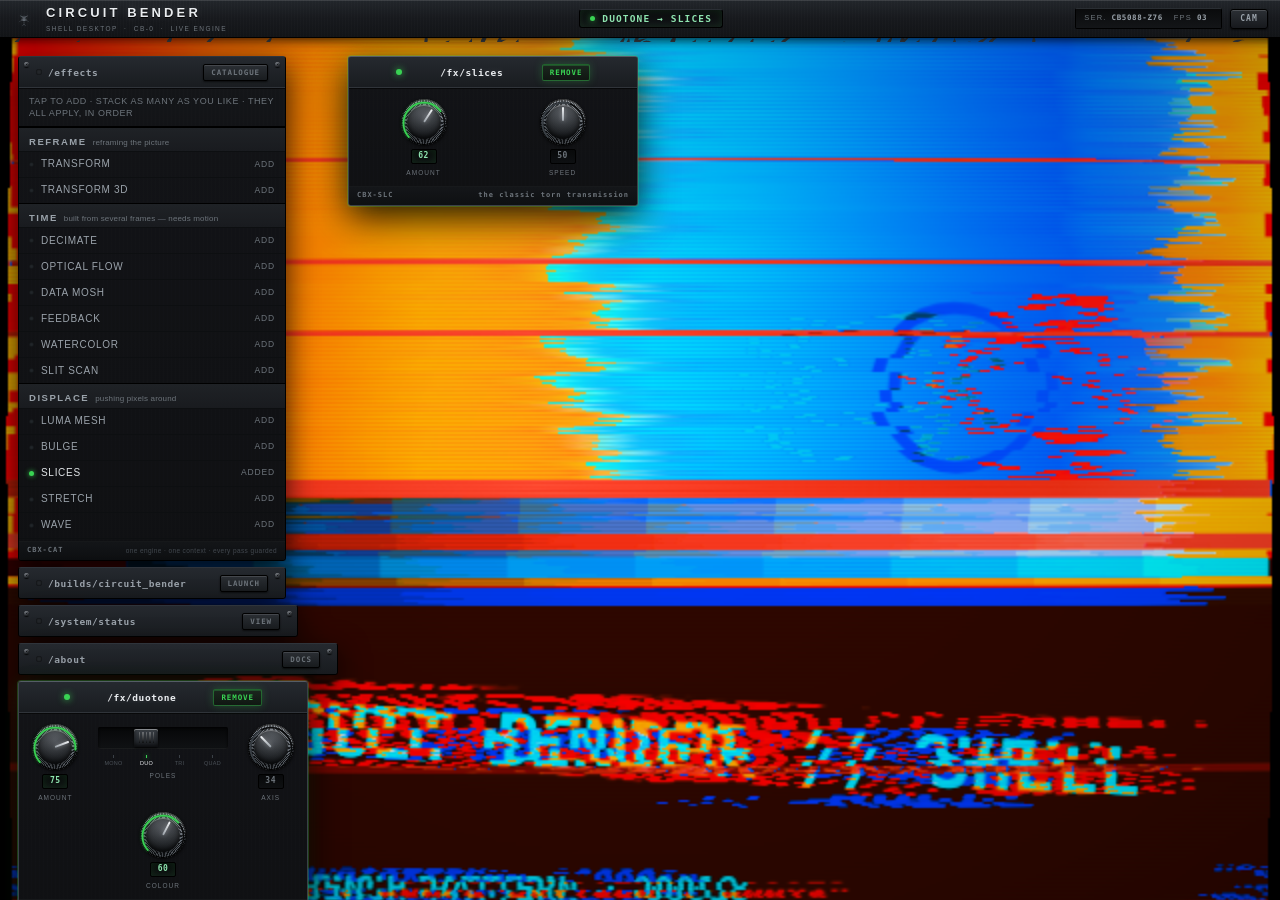
==== commit 39289977: "Fourteen of the twenty-two missing Mosh effects, measured Batch 1: Mirror, Shake, Optical Flow, Wobb" ====
--- a/index.html
+++ b/index.html
@@ -8,8 +8,8 @@
 <meta name="apple-mobile-web-app-status-bar-style" content="black-translucent">
 <meta name="description" content="CIRCUIT BENDER SHELL — multi-build video synthesis and hardware signal bend environment running on WebGL2.">
 <title>CIRCUIT BENDER // SHELL</title>
-<link rel="stylesheet" href="assets/css/panel.css?v=28">
-<link rel="stylesheet" href="assets/css/shell.css?v=28">
+<link rel="stylesheet" href="assets/css/panel.css?v=29">
+<link rel="stylesheet" href="assets/css/shell.css?v=29">
 <link rel="icon" href="data:image/svg+xml,%3Csvg xmlns='http://www.w3.org/2000/svg' viewBox='0 0 32 32'%3E%3Crect width='32' height='32' fill='%230d0e10'/%3E%3Cpath d='M16 3 L18 14 L27 12 L19 17 L25 26 L16 19 L7 26 L13 17 L5 12 L14 14 Z' fill='%23e8eaed'/%3E%3C/svg%3E">
 </head>
 <body class="shell-body">
@@ -175,9 +175,9 @@
 
 </main>
 
-<script src="assets/js/sigil.js?v=28"></script>
-<script src="assets/js/ui.js?v=28"></script>
-<script src="assets/js/engine.js?v=28"></script>
-<script src="assets/js/shell.js?v=28"></script>
+<script src="assets/js/sigil.js?v=29"></script>
+<script src="assets/js/ui.js?v=29"></script>
+<script src="assets/js/engine.js?v=29"></script>
+<script src="assets/js/shell.js?v=29"></script>
 </body>
 </html>
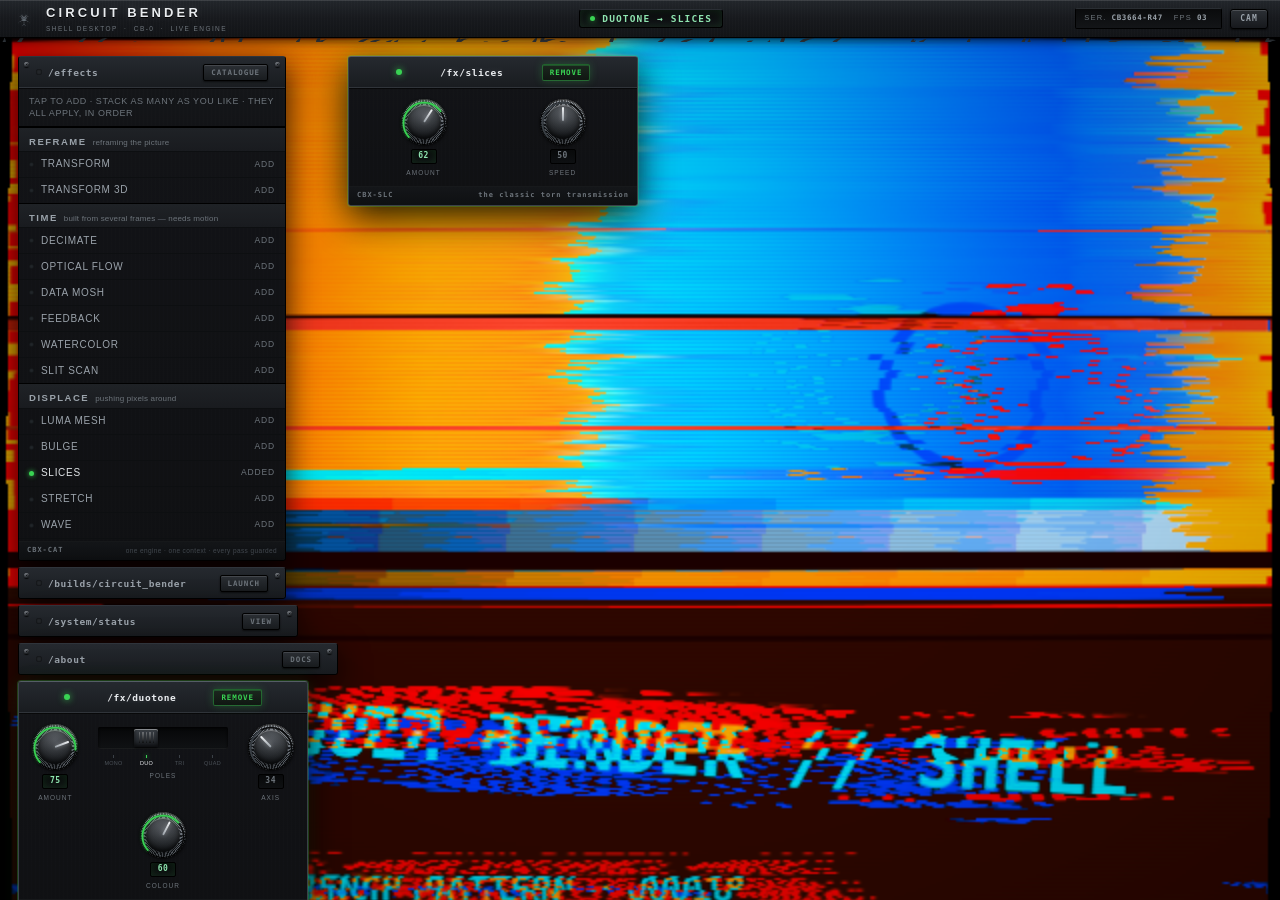
==== commit 02db4573: "The last eight effects — all 22 gaps closed, 61 in the catalogue Hue Cycle, Rainbow, InstaColor, RGB" ====
--- a/index.html
+++ b/index.html
@@ -8,8 +8,8 @@
 <meta name="apple-mobile-web-app-status-bar-style" content="black-translucent">
 <meta name="description" content="CIRCUIT BENDER SHELL — multi-build video synthesis and hardware signal bend environment running on WebGL2.">
 <title>CIRCUIT BENDER // SHELL</title>
-<link rel="stylesheet" href="assets/css/panel.css?v=29">
-<link rel="stylesheet" href="assets/css/shell.css?v=29">
+<link rel="stylesheet" href="assets/css/panel.css?v=32">
+<link rel="stylesheet" href="assets/css/shell.css?v=32">
 <link rel="icon" href="data:image/svg+xml,%3Csvg xmlns='http://www.w3.org/2000/svg' viewBox='0 0 32 32'%3E%3Crect width='32' height='32' fill='%230d0e10'/%3E%3Cpath d='M16 3 L18 14 L27 12 L19 17 L25 26 L16 19 L7 26 L13 17 L5 12 L14 14 Z' fill='%23e8eaed'/%3E%3C/svg%3E">
 </head>
 <body class="shell-body">
@@ -175,9 +175,9 @@
 
 </main>
 
-<script src="assets/js/sigil.js?v=29"></script>
-<script src="assets/js/ui.js?v=29"></script>
-<script src="assets/js/engine.js?v=29"></script>
-<script src="assets/js/shell.js?v=29"></script>
+<script src="assets/js/sigil.js?v=32"></script>
+<script src="assets/js/ui.js?v=32"></script>
+<script src="assets/js/engine.js?v=32"></script>
+<script src="assets/js/shell.js?v=32"></script>
 </body>
 </html>
